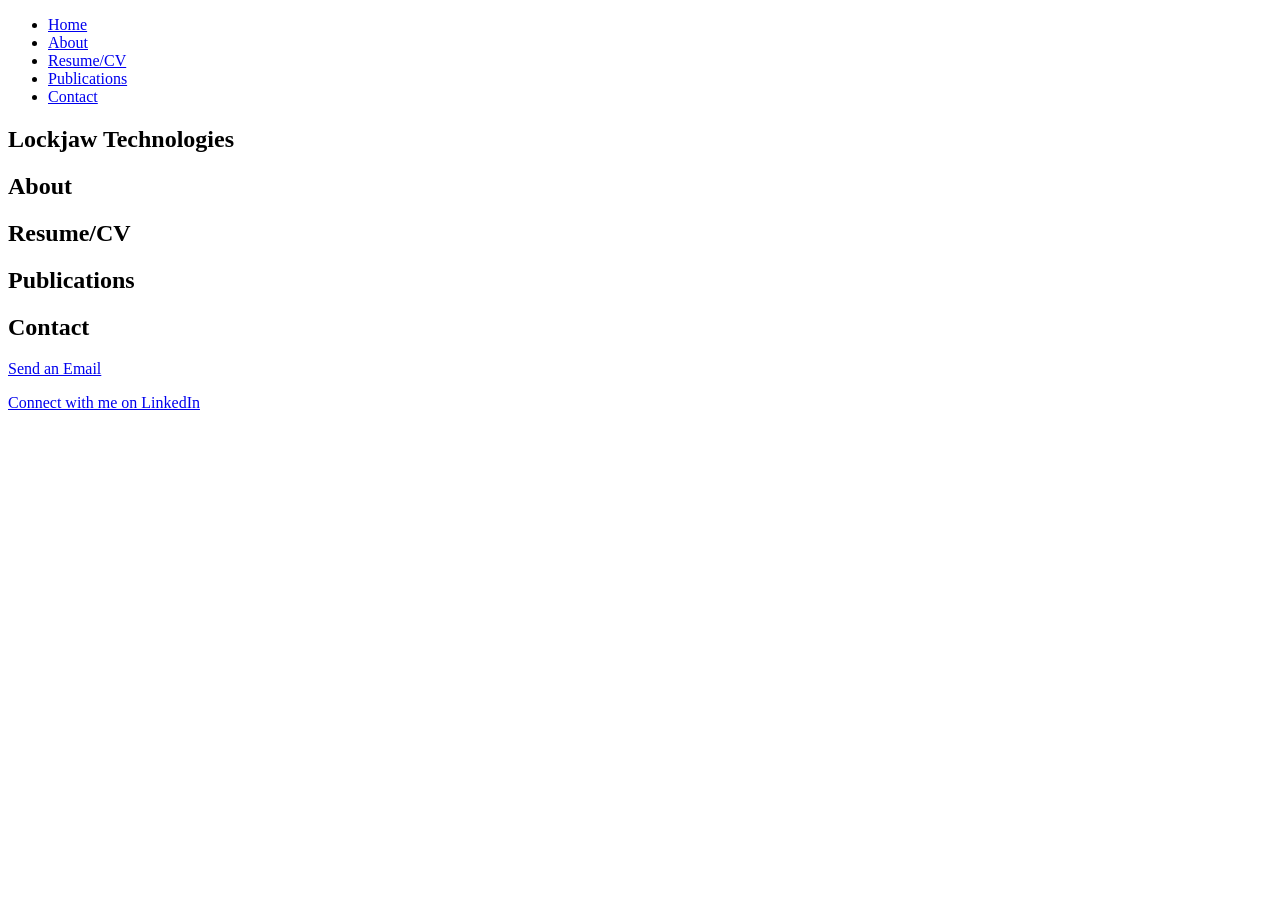
==== index.html @ f8fc53f4 "Add files via upload" ====
<!DOCTYPE html>
<html lang="en">
<head>
    <meta charset="UTF-8">
    <meta name="viewport" content="width=device-width, initial-scale=1.0">
    <title>Lockjaw Technologies</title>
    <link rel="stylesheet" href="./css_design/main_style.css">
</head>

<body>

    <ul class="banner">

        <li><a class="banner_item" href="#home">Home</a></li>
        <li><a class="banner_item" href="#about">About</a></li>
        <li><a class="banner_item" href="#resume">Resume/CV</a></li>
        <li><a class="banner_item" href="#pubs">Publications</a></li>
        <li><a class="banner_item" href="#contact">Contact</a></li>    

    </ul>


    <div class ="main">


        <section id="home">
            <!--ASCII Croc GIF-->
            <h2>
                Lockjaw Technologies
            </h2>
        </section>

        <section id="about">
            <h2>
                About
            </h2>
        </section>    

        <section id="resume">
            <h2>
                Resume/CV
            </h2>
        </section>

        <section id="pubs">
            <h2>
                Publications
            </h2>
        </section>
        
        <section id="contact">
            <h2>
                Contact
            </h2>

            <p class = "connections">
                <!--Email Icon-->
                <a href="mailto:johan.sando103@gmail.com">
                    Send an Email
                </a>
            </p>

            <p class = "connections">
                <!--LinkedIn Icon-->
                <a href="https://www.linkedin.com/in/johansando777/">
                    Connect with me on LinkedIn
                </a>

            </p>
        </section>
    </div>

</body>
</html>
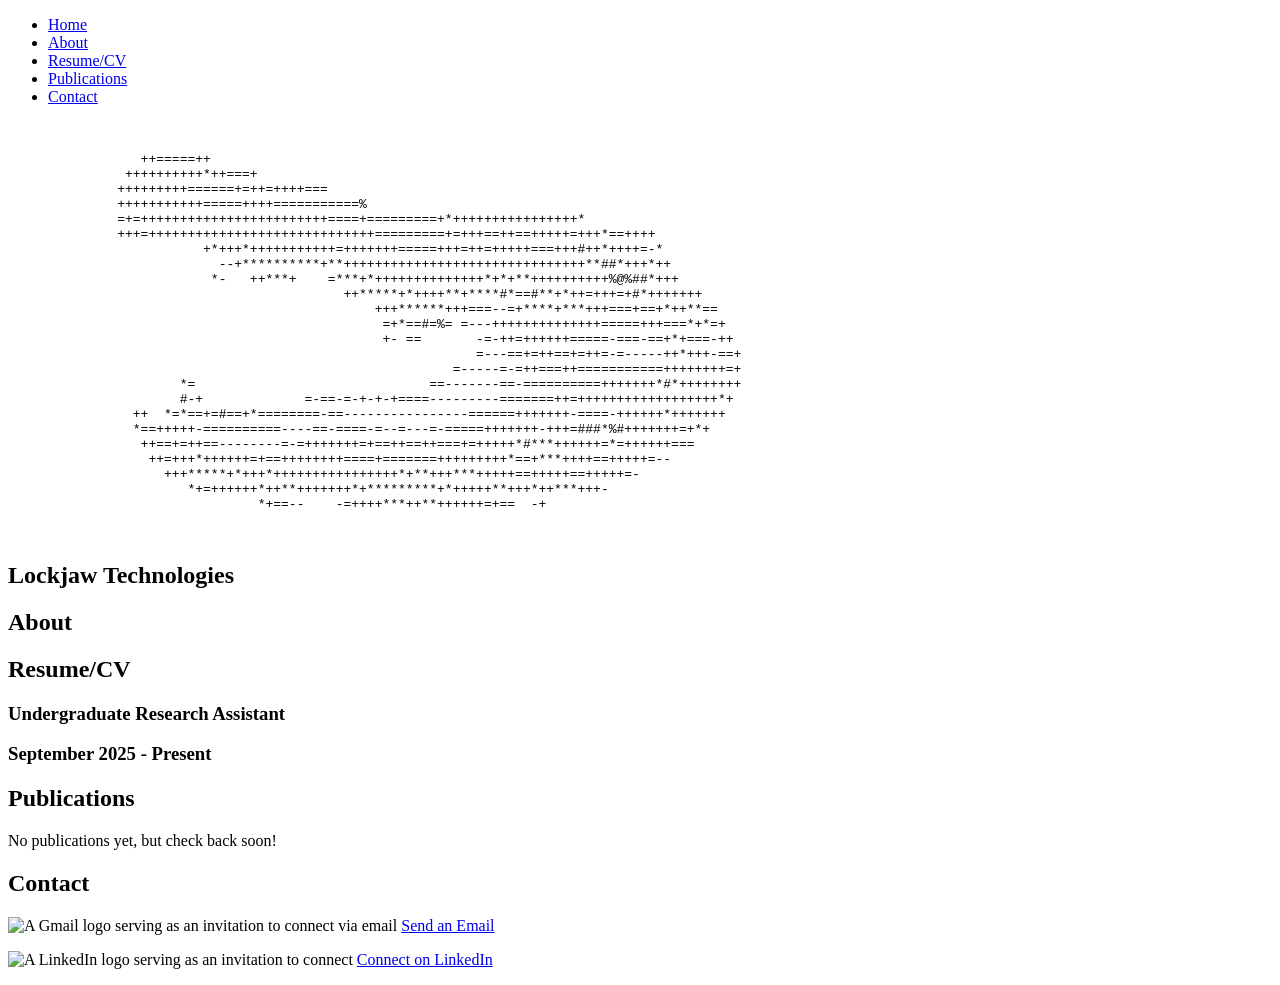
==== commit eb43ed48: "Check1" ====
--- a/index.html
+++ b/index.html
@@ -24,10 +24,39 @@
 
 
         <section id="home">
-            <!--ASCII Croc GIF-->
-            <h2>
-                Lockjaw Technologies
-            </h2>
+            <pre>    
+                                                                                                                                                                                                                                                                                    
+                 ++=====++                                                                          
+               ++++++++++*++===+                                                                    
+              +++++++++======+=++=++++===                                                           
+              +++++++++++=====++++===========%                                                      
+              =+=++++++++++++++++++++++++====+=========+*++++++++++++++++*                          
+              +++=+++++++++++++++++++++++++++++=========+=+++==++==+++++=+++*==++++                 
+                         +*+++*+++++++++++=+++++++=====+++=++=+++++===+++#++*++++=-*                
+                           --+**********+**+++++++++++++++++++++++++++++++**##*+++*++               
+                          *-   ++***+    =***+*++++++++++++++*+*+**++++++++++%@%##*+++              
+                                           ++*****+*++++**+****#*==#**+*++=+++=+#*+++++++           
+                                               +++******+++===--=+****+***+++===+==+*++**==         
+                                                =+*==#=%= =---++++++++++++++=====+++===*+*=+        
+                                                +- ==       -=-++=++++++=====-===-==+*+===-++       
+                                                            =---==+=++==+=++=-=-----++*+++-==+      
+                                                         =-----=-=++===++===========++++++++=+      
+                      *=                              ==-------==-==========+++++++*#*++++++++      
+                      #-+             =-==-=-+-+-+====---------=======++=++++++++++++++++++*+       
+                ++  *=*==+=#==+*========-==----------------======+++++++-====-++++++*+++++++        
+                *==+++++-==========----==-====-=--=---=-=====+++++++-+++=###*%#+++++++=+*+          
+                 ++==+=++==--------=-=+++++++=+==++==++===+=+++++*#***++++++=*=++++++===            
+                  ++=+++*++++++=+==++++++++====+=======+++++++++*==+***++++==+++++=--               
+                    +++*****+*+++*++++++++++++++++*+**+++***+++++==+++++==+++++=-                   
+                       *+=++++++*++**+++++++*+*********+*+++++**+++*++***+++-                       
+                                *+==--    -=++++***++**++++++=+==  -+                               
+                                                                                                    
+            </pre>
+            <figcaption>
+                <h1>
+                    Lockjaw Technologies
+                </h1>
+            </figcaption>
         </section>
 
         <section id="about">
@@ -40,12 +69,27 @@
             <h2>
                 Resume/CV
             </h2>
+
+            <div  class="res_exp">
+                <h3>
+                    Undergraduate Research Assistant
+                </h3>
+
+                <h3>
+                    September 2025 - Present
+                </h3>
+
+            </div>
         </section>
 
         <section id="pubs">
             <h2>
                 Publications
             </h2>
+
+            <p>
+                No publications yet, but check back soon!
+            </p>
         </section>
         
         <section id="contact">
@@ -54,16 +98,16 @@
             </h2>
 
             <p class = "connections">
-                <!--Email Icon-->
+                <img src="./images/gmail_logo.png" alt="A Gmail logo serving as an invitation to connect via email" class="connection_icon">
                 <a href="mailto:johan.sando103@gmail.com">
                     Send an Email
                 </a>
             </p>
 
             <p class = "connections">
-                <!--LinkedIn Icon-->
+                <img src="./images/LI-In-Bug.png" alt="A LinkedIn logo serving as an invitation to connect" class="connection_icon">
                 <a href="https://www.linkedin.com/in/johansando777/">
-                    Connect with me on LinkedIn
+                    Connect on LinkedIn
                 </a>
 
             </p>
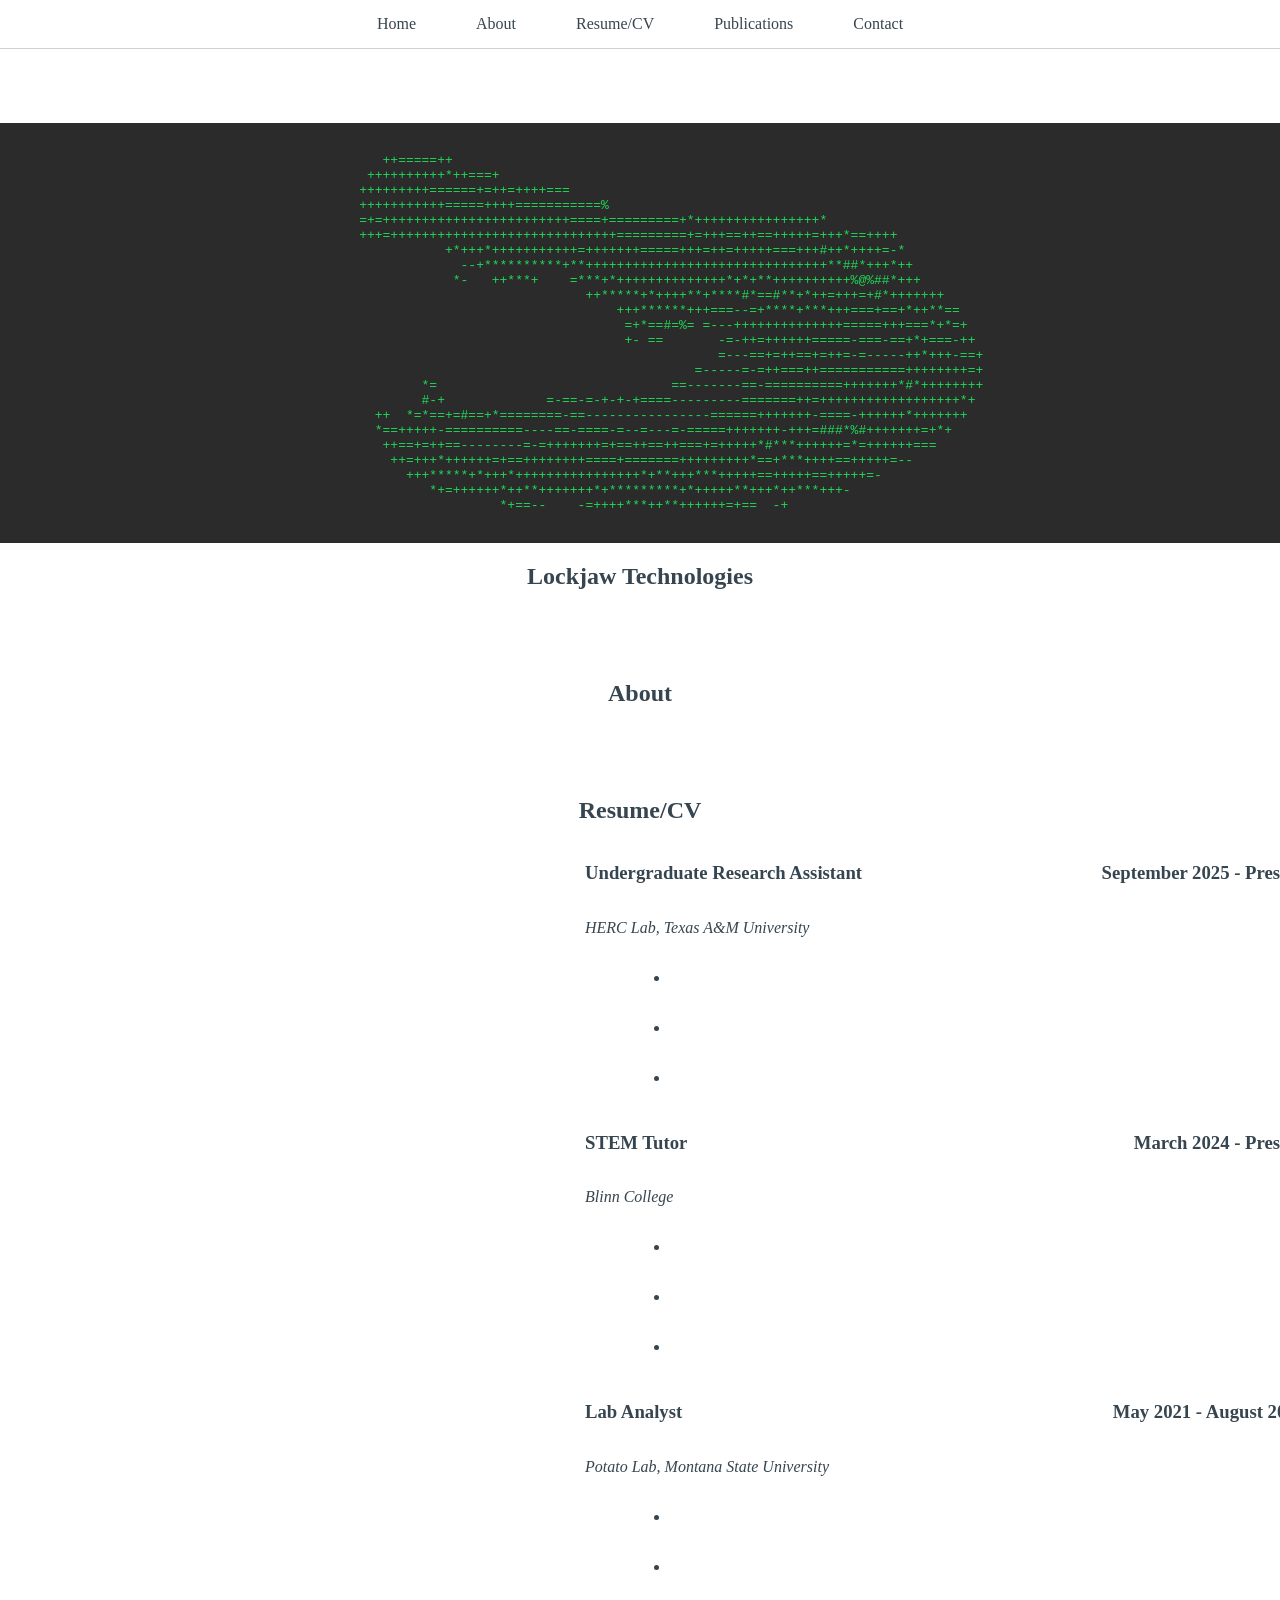
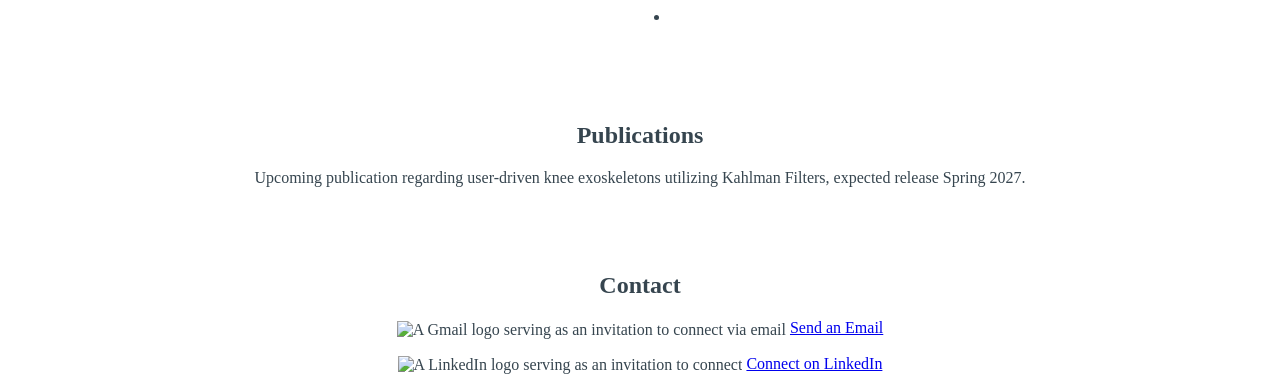
==== commit 9f3b2006: "Set up  resume bullet points, made logo visible, fixed experience formatting issues, added locations" ====
--- a/index.html
+++ b/index.html
@@ -25,7 +25,7 @@
 
         <section id="home">
             <pre>    
-                                                                                                                                                                                                                                                                                    
+
                  ++=====++                                                                          
                ++++++++++*++===+                                                                    
               +++++++++======+=++=++++===                                                           
@@ -71,15 +71,100 @@
             </h2>
 
             <div  class="res_exp">
-                <h3>
-                    Undergraduate Research Assistant
-                </h3>
-
-                <h3>
-                    September 2025 - Present
-                </h3>
+                <div class="res_exp_header">
+                    <h3>Undergraduate Research Assistant</h3>
+                    <h3>September 2025 - Present</h3>
+                </div>
+
+                <p class="exp_loc">
+                    HERC Lab, Texas A&M University
+                </p>
+
+                <ul class="exp_desc">
+                    <li>
+
+                    </li>
+                
+                </ul>   
+
+                <ul class="exp_desc">
+                    <li>
+
+                    </li>
+
+                </ul>  
+
+                <ul class="exp_desc">
+                    <li>
+
+                    </li>
+                </ul>
 
             </div>
+
+            <div class="res_exp">
+                <div class="res_exp_header">
+                    <h3>STEM Tutor</h3>
+                    <h3>March 2024 - Present</h3>
+                </div>
+
+                <p class="exp_loc">
+                    Blinn College
+                </p>
+
+                <ul class="exp_desc">
+                    <li>
+
+                    </li>
+                
+                </ul>   
+
+                <ul class="exp_desc">
+                    <li>
+
+                    </li>
+
+                </ul>  
+
+                <ul class="exp_desc">
+                    <li>
+
+                    </li>
+                </ul>
+
+            </div>
+
+            <div class="res_exp">
+                <div class="res_exp_header">
+                    <h3>Lab Analyst</h3>
+                    <h3>May 2021 - August 2021</h3>
+                </div>
+
+                <p class="exp_loc">
+                    Potato Lab, Montana State University
+                </p>
+
+                <ul class="exp_desc">
+                    <li>
+
+                    </li>
+                
+                </ul>   
+
+                <ul class="exp_desc">
+                    <li>
+
+                    </li>
+
+                </ul>  
+
+                <ul class="exp_desc">
+                    <li>
+
+                    </li>
+                </ul>
+
+            </div>
         </section>
 
         <section id="pubs">
@@ -88,7 +173,7 @@
             </h2>
 
             <p>
-                No publications yet, but check back soon!
+                Upcoming publication regarding user-driven knee exoskeletons utilizing Kahlman Filters, expected release Spring 2027.
             </p>
         </section>
         
--- a/css_design/main_style.css
+++ b/css_design/main_style.css
@@ -0,0 +1,130 @@
+html, body{
+    margin:0;
+    padding:0;
+    box-sizing: border-box;
+    overflow-x:hidden;
+    scroll-behavior: smooth;
+}
+
+body{
+    margin: 0;
+    padding:0;
+    width: 100%;
+    color: rgb(54,69,79);
+}
+
+ul.banner{
+    margin: 0 !important;
+
+    position: fixed;
+    left: 0;
+    top: 0;
+    z-index: 999;
+
+    width: 100%;
+    box-sizing: border-box;
+    padding: 15px 0px;  
+    height:auto;
+
+    display: flex;
+    justify-content: center;
+
+    list-style-type: none;
+    background:white;
+
+    gap: 60px;
+    border-bottom: 1px solid rgb(209,209,209); 
+    overflow: hidden;   
+}
+
+.banner_item{
+
+    text-align:center;
+
+    text-decoration: none;
+    color: rgb(54,69,79);
+
+    &:hover{
+        text-decoration: underline;
+        color: rgb(80, 83, 231);
+        opacity: 0.8;
+    }
+
+}
+
+.main{
+
+    position: relative;
+    padding-top:60px;
+
+    min-height: 100vh;
+
+    text-align:center;
+    justify-content: center;
+
+}
+
+
+h2, h3 {
+
+    color: rgb(54,69,79);
+    justify-content: center;
+
+}
+
+.connections{
+    text-align: center;
+}
+
+a {
+    margin:0 !important;
+    line-height: 1 !important;
+    text-align:center;
+}
+
+.connection_icon{
+    height: 1em;
+    width: auto;
+    vertical-align: middle;
+}
+
+.res_exp_header {
+    display: flex;
+    margin-left: 65vh;
+    margin-right: 120px;
+    flex-direction: row;    
+    justify-content: space-between !important; 
+    align-items: center;
+    width: 80vh;
+    text-align:center;
+    padding-bottom: 0;
+}
+
+.res_exp{
+    display:flex;
+    flex-direction:column;
+    width: 100vh;
+    margin-bottom: 10px;
+}
+
+ul.exp_desc{
+    text-align:left;
+    list-style-type: disc;
+    margin-left: 70vh;
+}
+
+pre{
+    background: rgb(44, 43, 43);
+    color: rgb(31, 217, 87)
+}
+
+section{
+    padding-top: 50px;
+}
+
+.exp_loc{
+    top:0;
+    font-style: italic;
+    margin-left: 65vh;
+    text-align: left;
+}
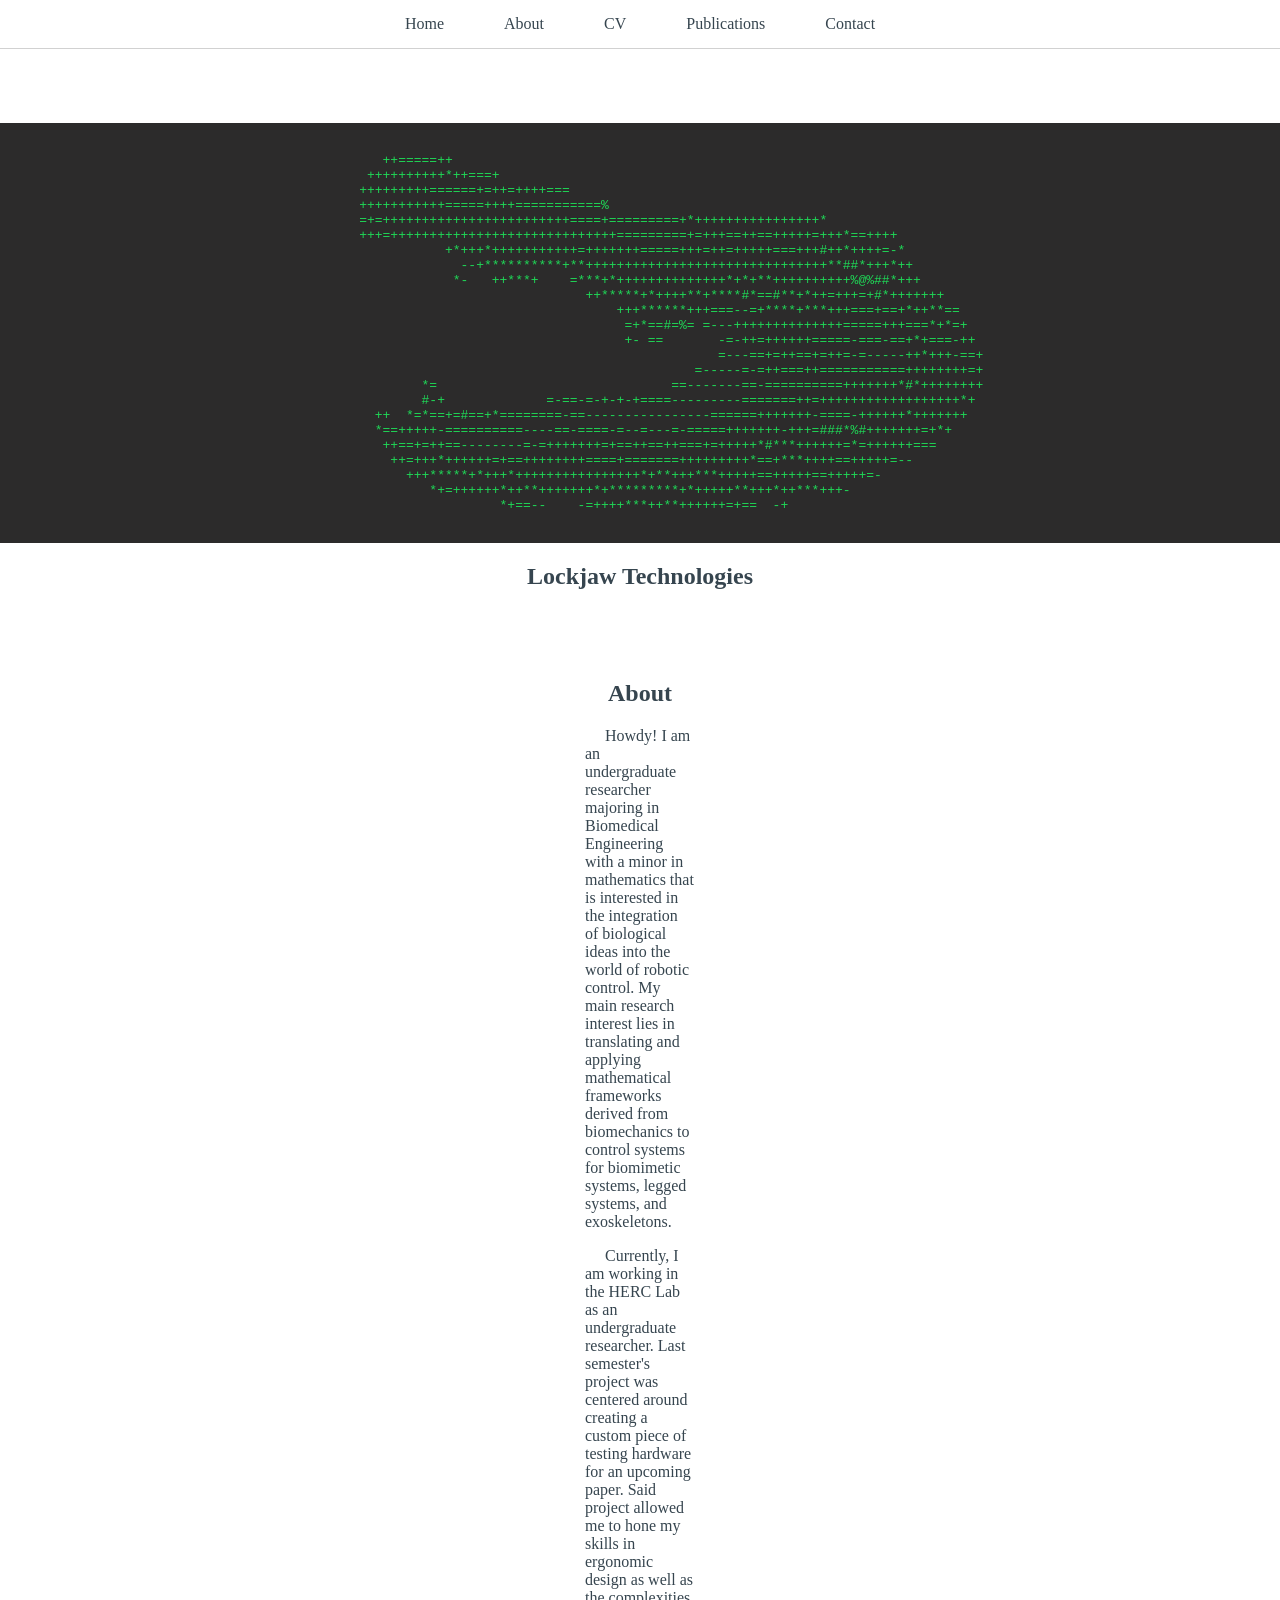
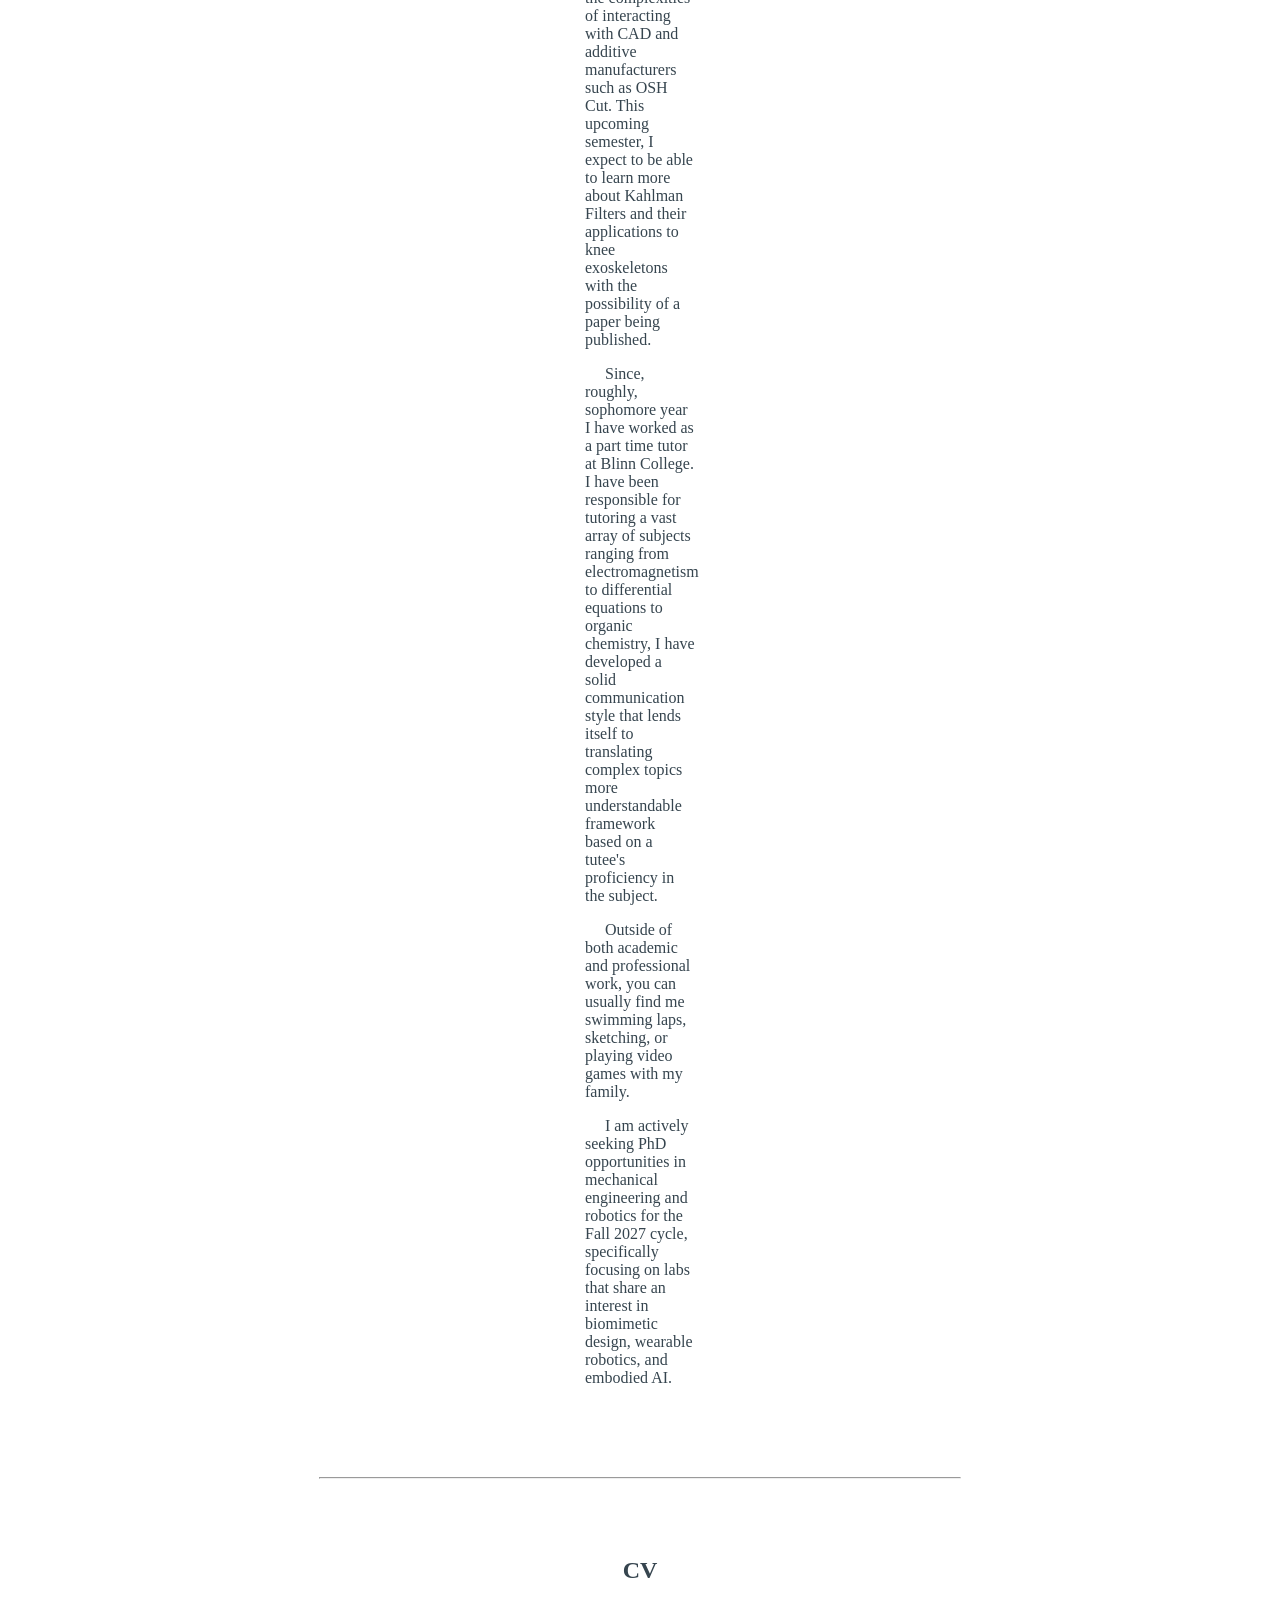
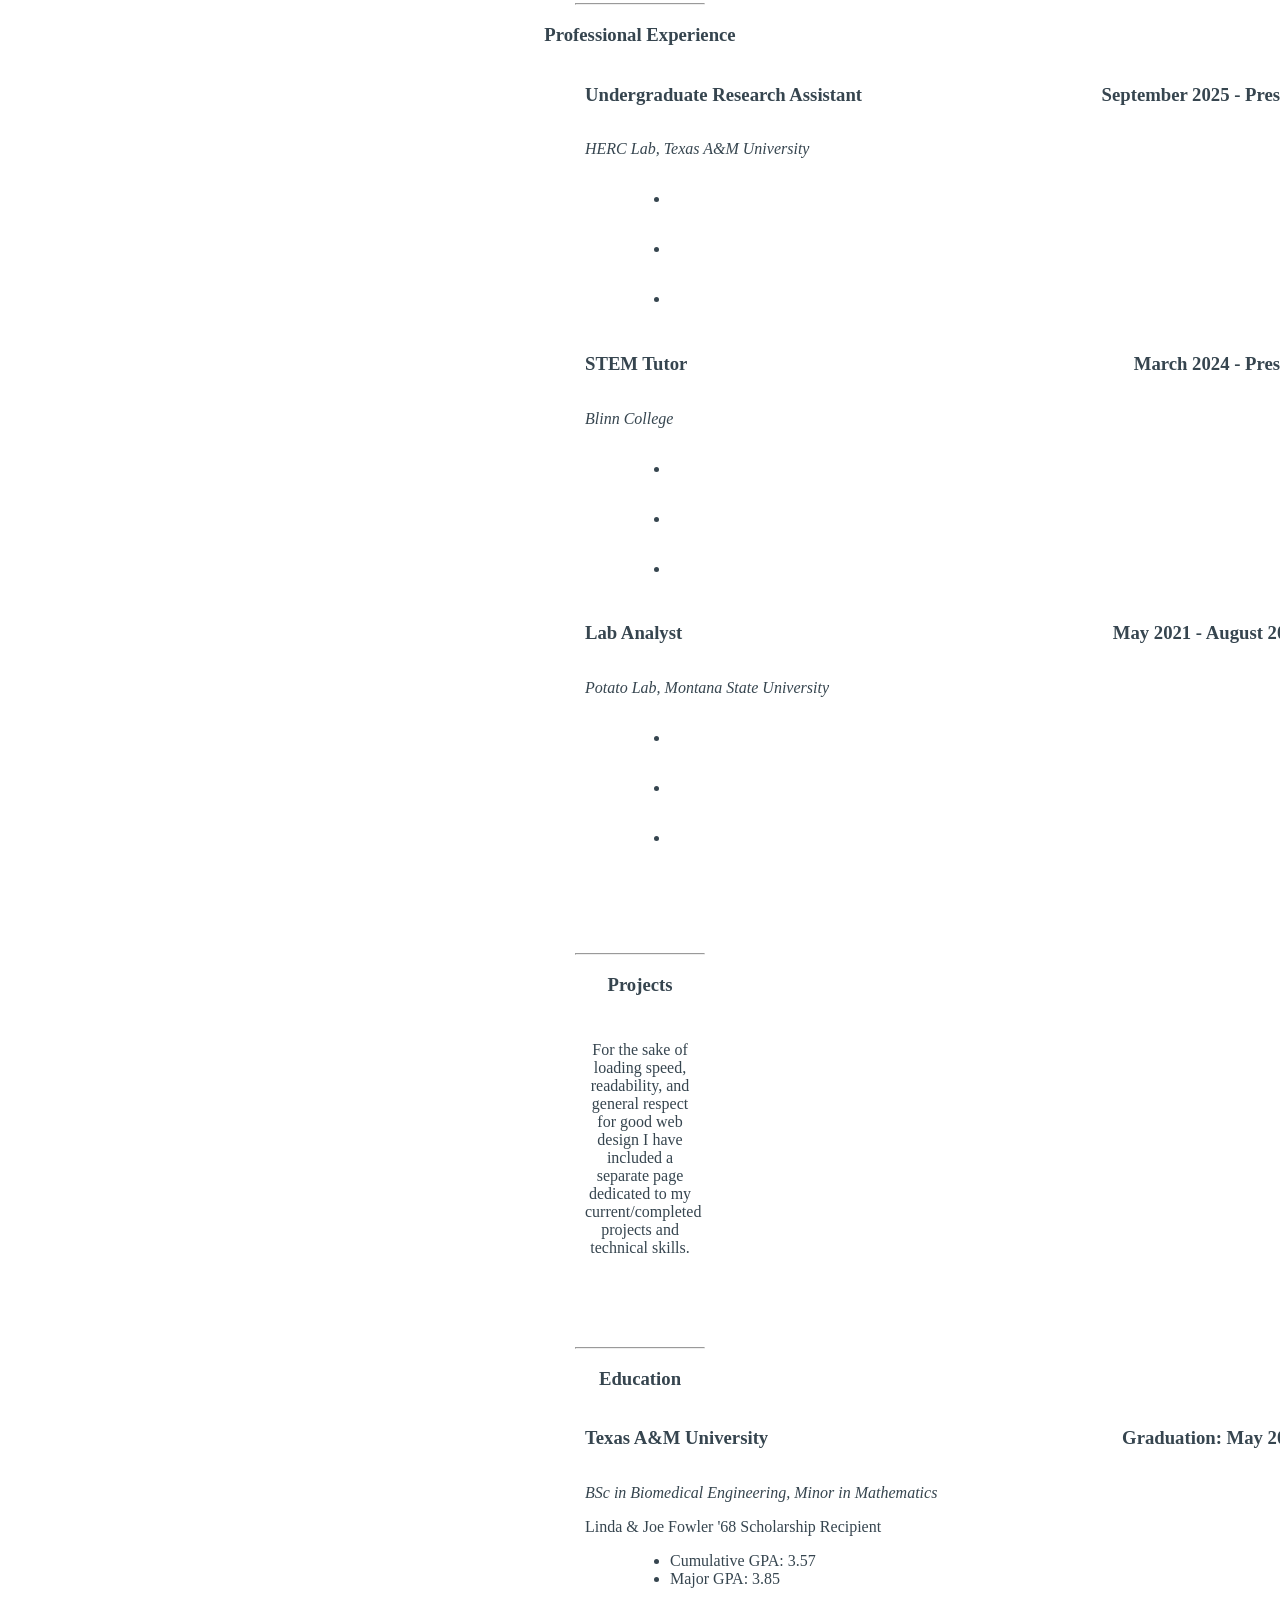
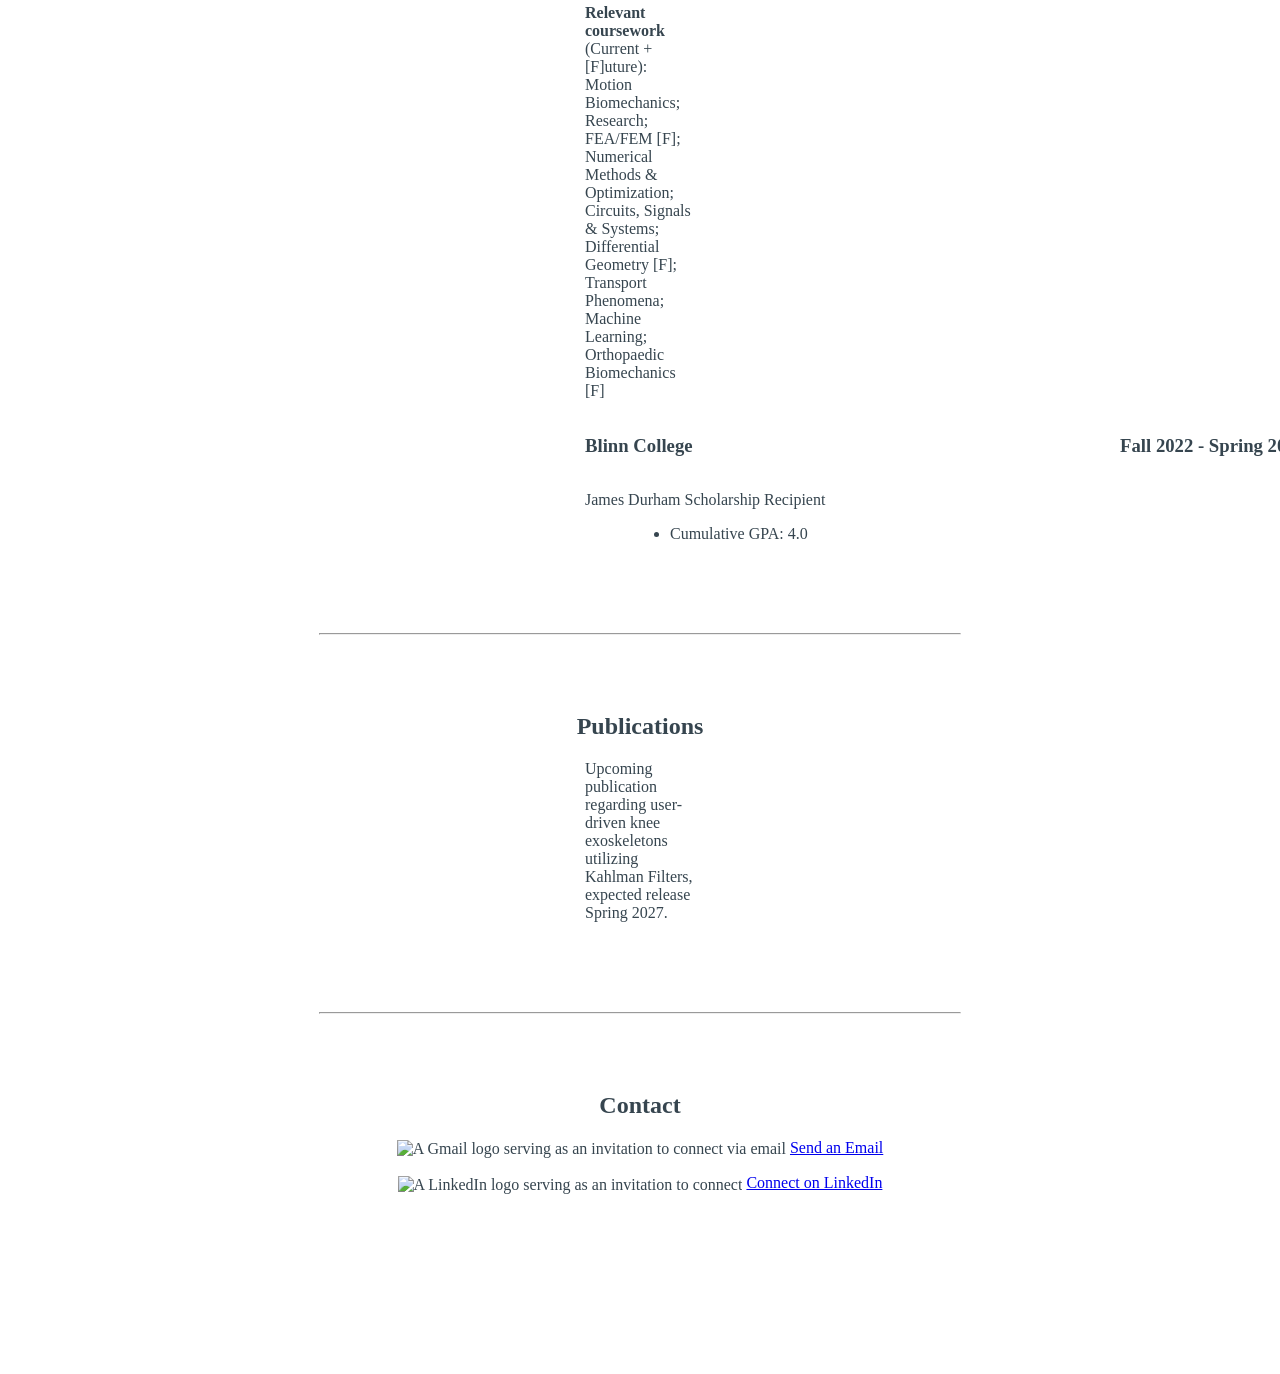
==== commit 8c95e44c: "Fixed embarassing spelling errors" ====
--- a/index.html
+++ b/index.html
@@ -13,7 +13,7 @@
 
         <li><a class="banner_item" href="#home">Home</a></li>
         <li><a class="banner_item" href="#about">About</a></li>
-        <li><a class="banner_item" href="#resume">Resume/CV</a></li>
+        <li><a class="banner_item" href="#resume">CV</a></li>
         <li><a class="banner_item" href="#pubs">Publications</a></li>
         <li><a class="banner_item" href="#contact">Contact</a></li>    
 
@@ -63,12 +63,51 @@
             <h2>
                 About
             </h2>
+
+            <p style="text-align:left; margin-left:65vh; margin-right:65vh; text-indent: 20px;">
+                Howdy! I am an undergraduate researcher majoring in Biomedical Engineering  with a minor in mathematics
+                that is interested in the integration of biological ideas into the world of robotic control. My main research interest 
+                lies in translating and applying mathematical frameworks derived from biomechanics to control systems for biomimetic systems, legged systems, and exoskeletons.
+            </p>
+
+            <p style="text-align:left; margin-left:65vh; margin-right:65vh; text-indent: 20px;">
+                Currently, I am working in the HERC Lab as an undergraduate researcher. Last semester's project was centered around creating a custom
+                 piece of testing hardware for an upcoming paper. Said project allowed me to hone my skills in ergonomic design as well as the 
+                 complexities of interacting with CAD and additive manufacturers such as OSH Cut.
+                 This upcoming semester, I expect to be able to learn more about Kahlman Filters and their applications
+                 to knee exoskeletons with the possibility of a paper being published.
+
+            </p>
+
+            <p style="text-align:left; margin-left:65vh; margin-right:65vh; text-indent: 20px;">
+                Since, roughly, sophomore year I have worked as a part time tutor
+                at Blinn College. I have been responsible for tutoring a vast array of subjects ranging from electromagnetism to differential equations to 
+                organic chemistry, I have developed a solid communication style that lends itself to translating
+                complex topics more understandable framework based on a tutee's proficiency in the subject. 
+            </p>
+
+            <p style="text-align:left; margin-left:65vh; margin-right:65vh; text-indent: 20px;">
+                Outside of both academic and professional work, you can usually find me swimming laps, sketching, or playing video games with my family. 
+            </p>
+
+            <p style="text-align:left; margin-left:65vh; margin-right:65vh; text-indent: 20px;">
+                I am actively seeking PhD opportunities in mechanical engineering and robotics for the Fall 2027 cycle, specifically focusing on labs that share an interest in biomimetic design, wearable robotics, and embodied AI.
+            </p>
+
         </section>    
+
+        <hr style="width:50%; margin-top:10vh;">
 
         <section id="resume">
             <h2>
-                Resume/CV
+                CV
             </h2>
+
+            <hr style="width:10%; margin-top:2vh;"> 
+
+            <h3 >
+                Professional Experience
+            </h3>
 
             <div  class="res_exp">
                 <div class="res_exp_header">
@@ -146,6 +185,7 @@
 
                 <ul class="exp_desc">
                     <li>
+                        
 
                     </li>
                 
@@ -164,20 +204,90 @@
                     </li>
                 </ul>
 
+
+            </div>
+
+        <hr style="width:10%; margin-top:10vh;"> 
+
+        <h3 style="margin-bottom:5vh;">
+            Projects
+        </h3>
+
+        <p style="margin-left:65vh; margin-right:65vh;">
+            For the sake of loading speed, readability, and general respect for good web design I have included a separate page dedicated to my current/completed projects and technical skills.
+        </p>
+
+        <hr style="width:10%; margin-top:10vh;"> 
+
+            <div class="cv_edu">
+
+                <h3>
+                    Education
+                </h3>
+
+                <div class="res_exp_header">
+                    <h3>Texas A&M University</h3>
+                    <h3>Graduation: May 2027</h3>
+                </div>
+
+                <p style="text-align: left; margin-left: 65vh; font-style: italic;">
+                    BSc in Biomedical Engineering, Minor in Mathematics
+                </p>
+
+                <p style="text-align: left; margin-left: 65vh;">
+                    Linda & Joe Fowler '68 Scholarship Recipient
+                </p>
+
+                <ul class="exp_desc">
+                    <li>
+                        Cumulative GPA: 3.57
+                    </li>
+
+                    <li>
+                        Major GPA: 3.85
+                    </li>
+                </ul>
+
+                <p style="text-align:left; margin-left:65vh; margin-right:65vh;">
+                    <b>Relevant coursework</b> (Current + [F]uture): Motion Biomechanics; Research; FEA/FEM [F]; Numerical Methods & Optimization;
+                     Circuits, Signals & Systems; Differential Geometry [F]; Transport Phenomena; Machine Learning; Orthopaedic Biomechanics [F]
+                </p>
+
+              
+
+                <div class="res_exp_header">
+                    <h3>Blinn College</h3>
+                    <h3>Fall 2022 - Spring 2024</h3>
+                </div>
+
+                <p style="text-align: left; margin-left: 65vh;">
+                    James Durham Scholarship Recipient
+                </p>
+
+                <ul class="exp_desc">
+                    <li>
+                        Cumulative GPA: 4.0
+                    </li>
+                </ul>
             </div>
         </section>
+
+        <hr style="width:50%; margin-top:10vh;">
 
         <section id="pubs">
             <h2>
                 Publications
             </h2>
 
-            <p>
+            <p style="text-align:left; margin-left:65vh; margin-right:65vh;">
                 Upcoming publication regarding user-driven knee exoskeletons utilizing Kahlman Filters, expected release Spring 2027.
             </p>
+
         </section>
+
+        <hr style="width:50%; margin-top:10vh;">
         
-        <section id="contact">
+        <section id="contact" style="margin-bottom:20vh;">
             <h2>
                 Contact
             </h2>
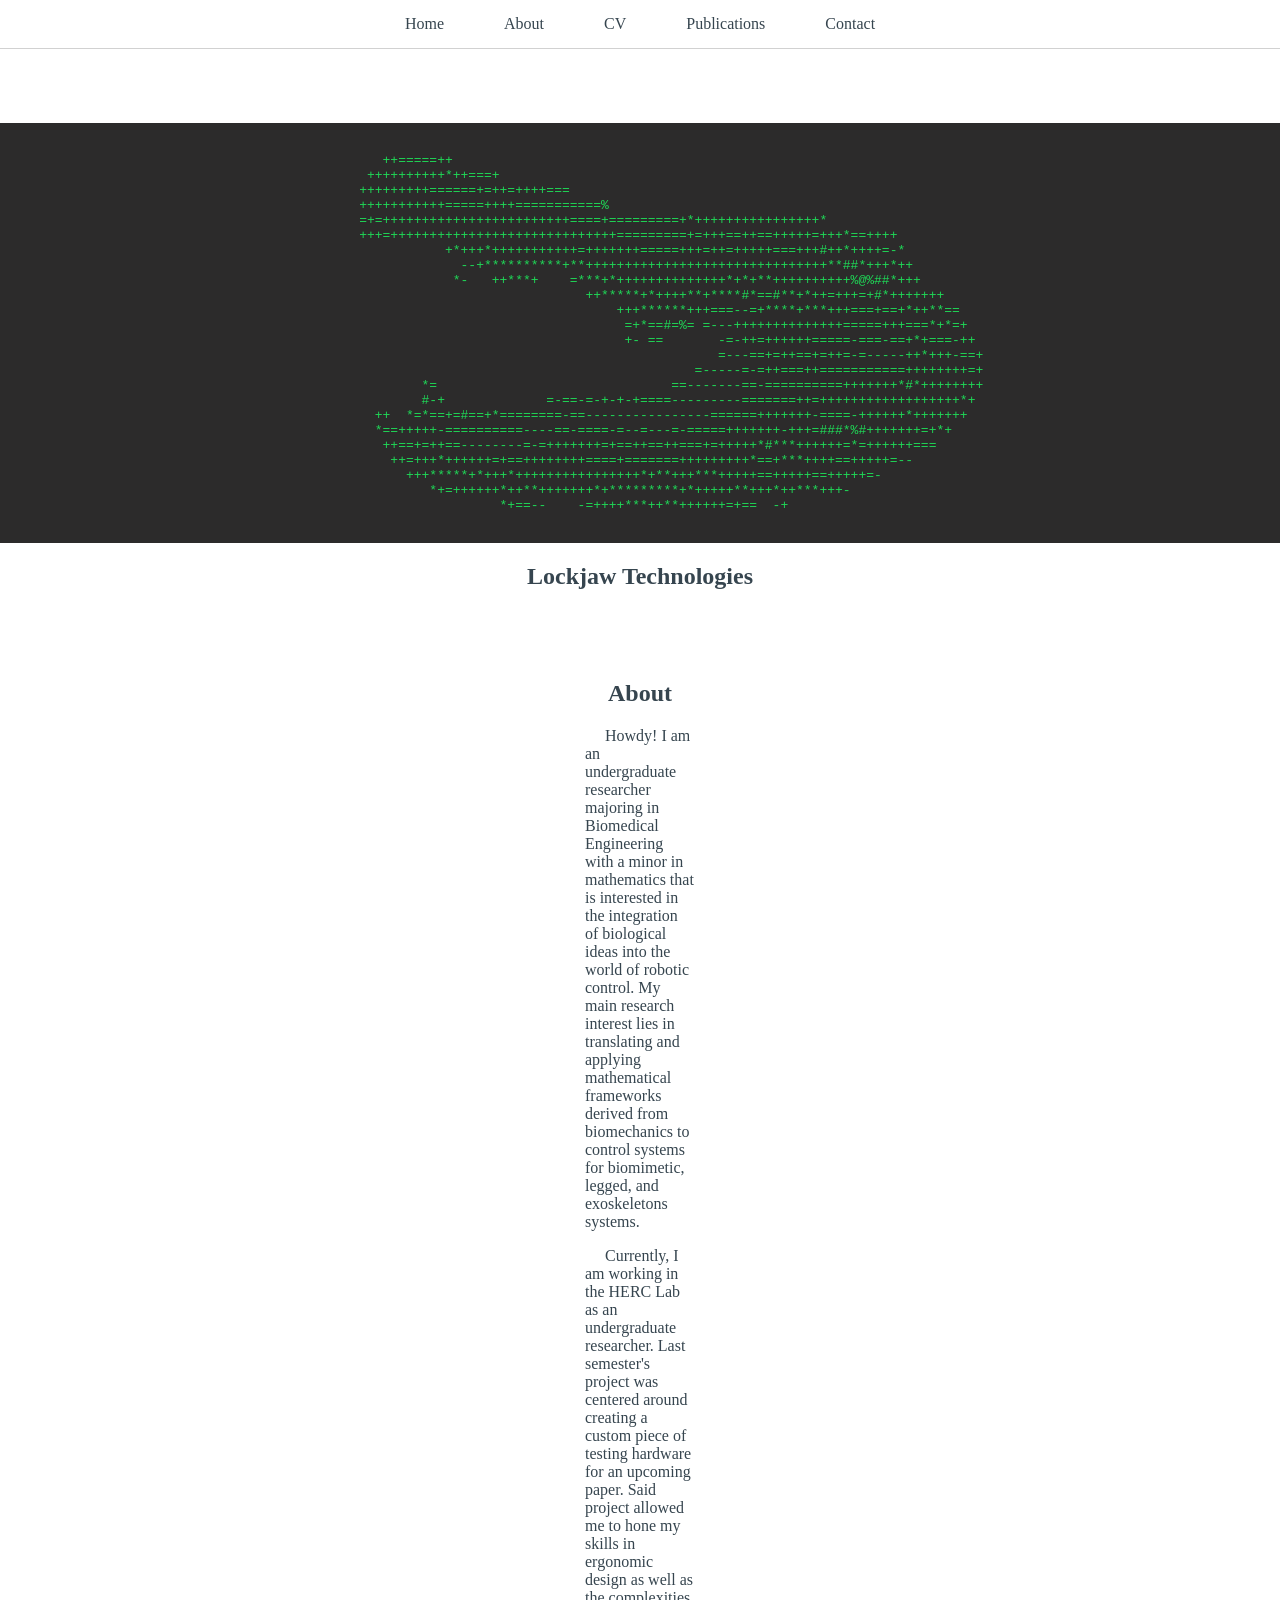
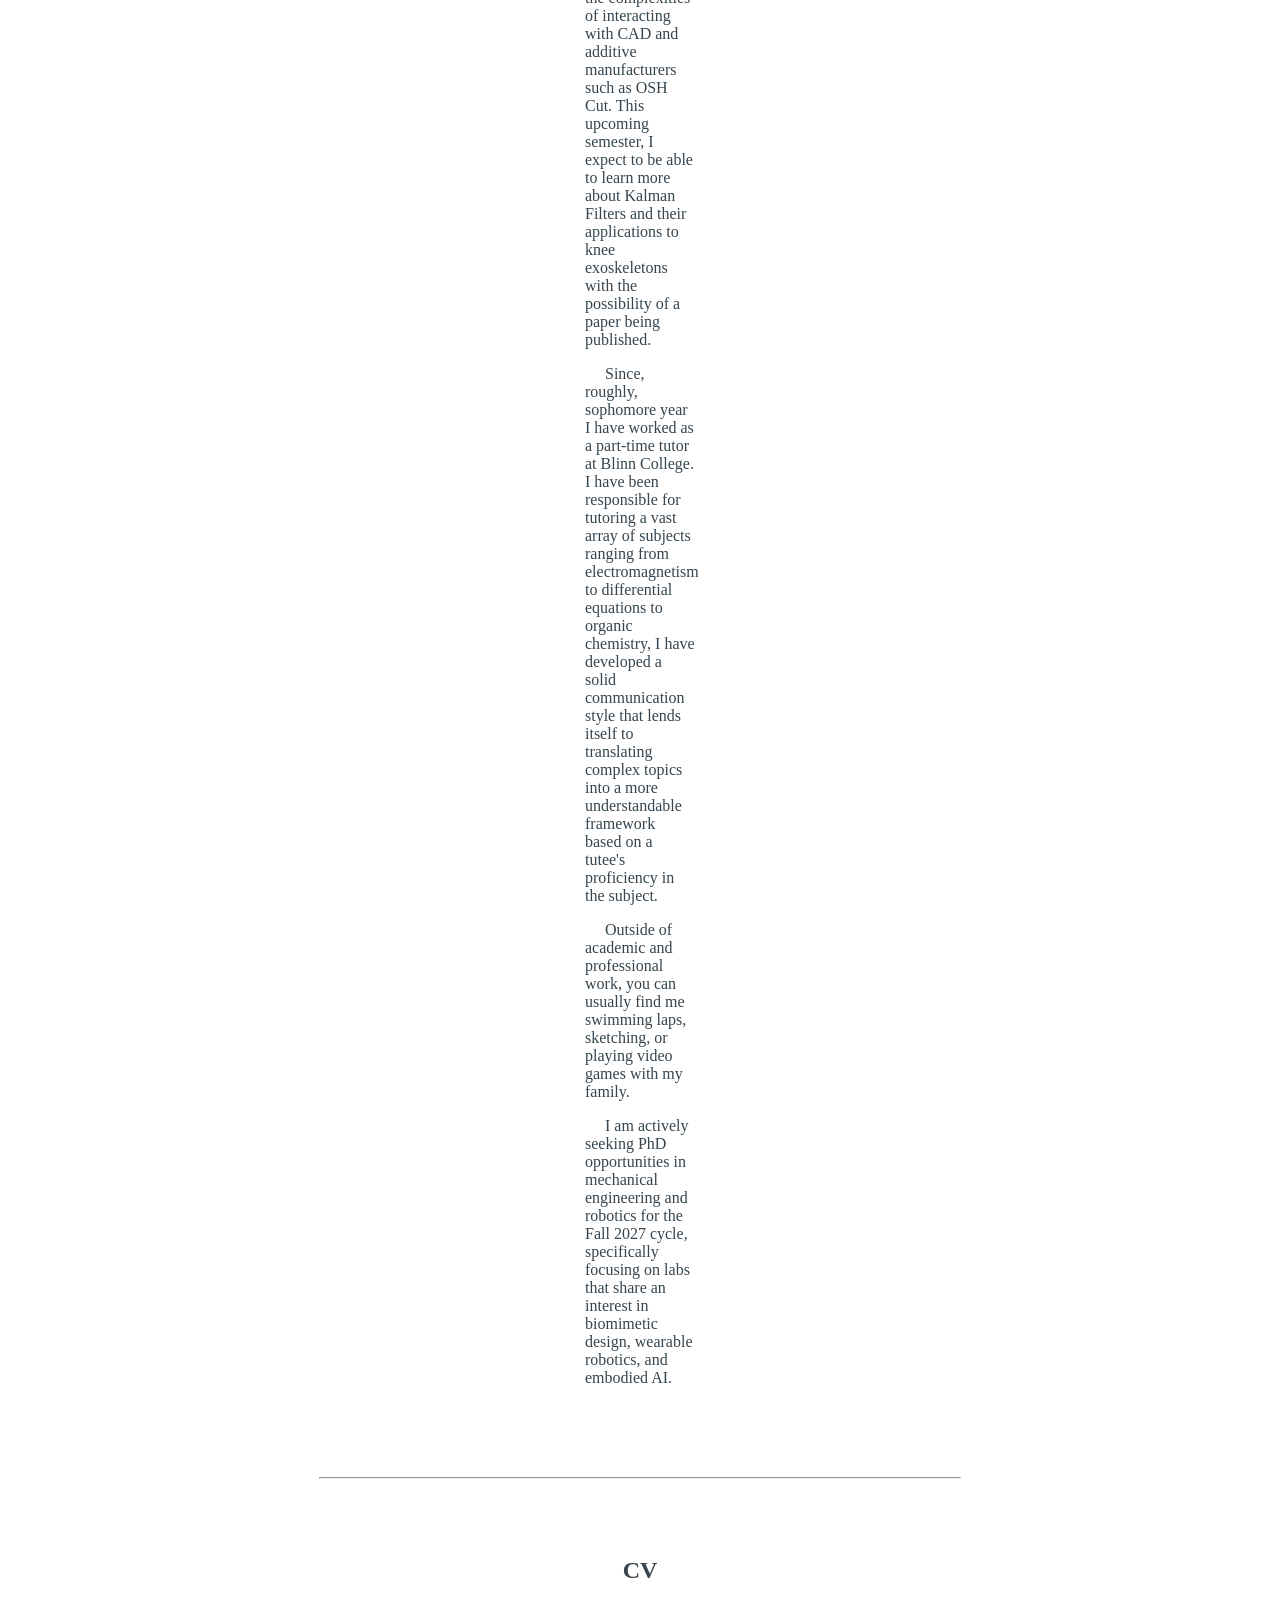
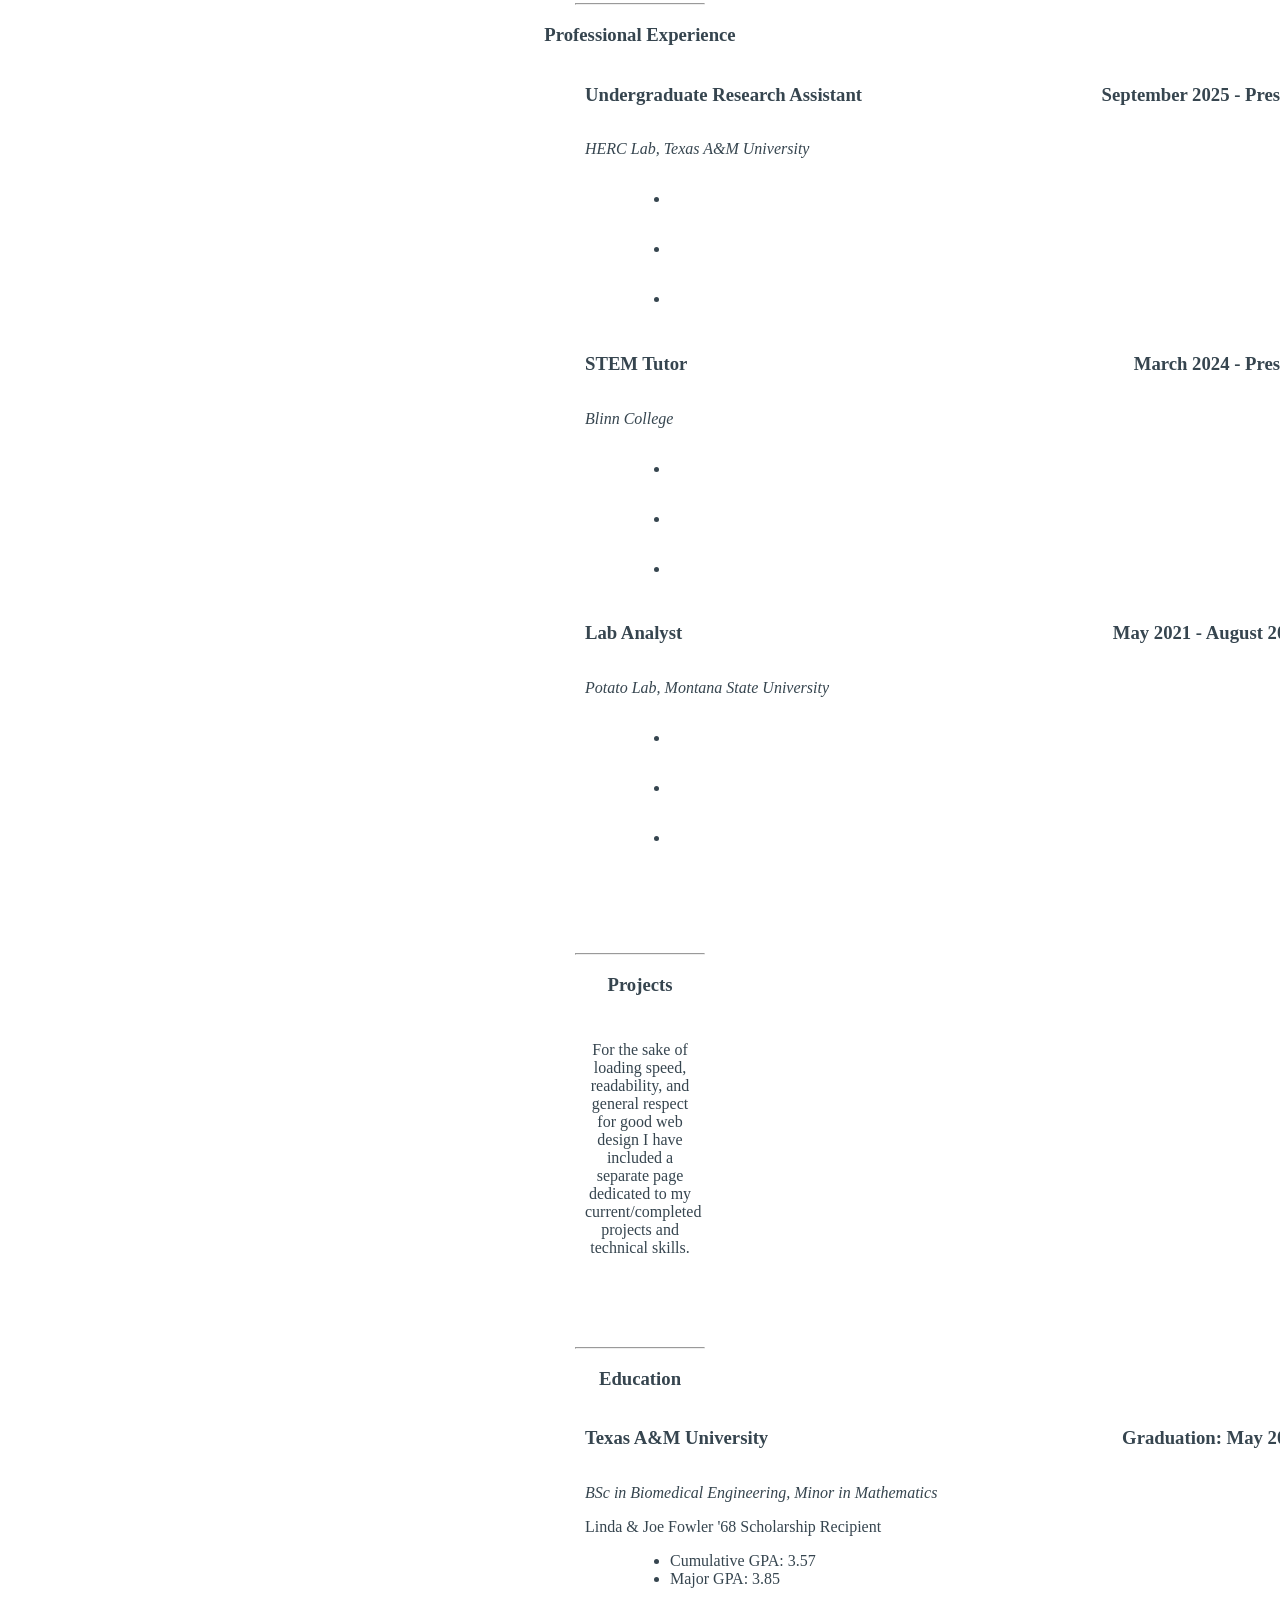
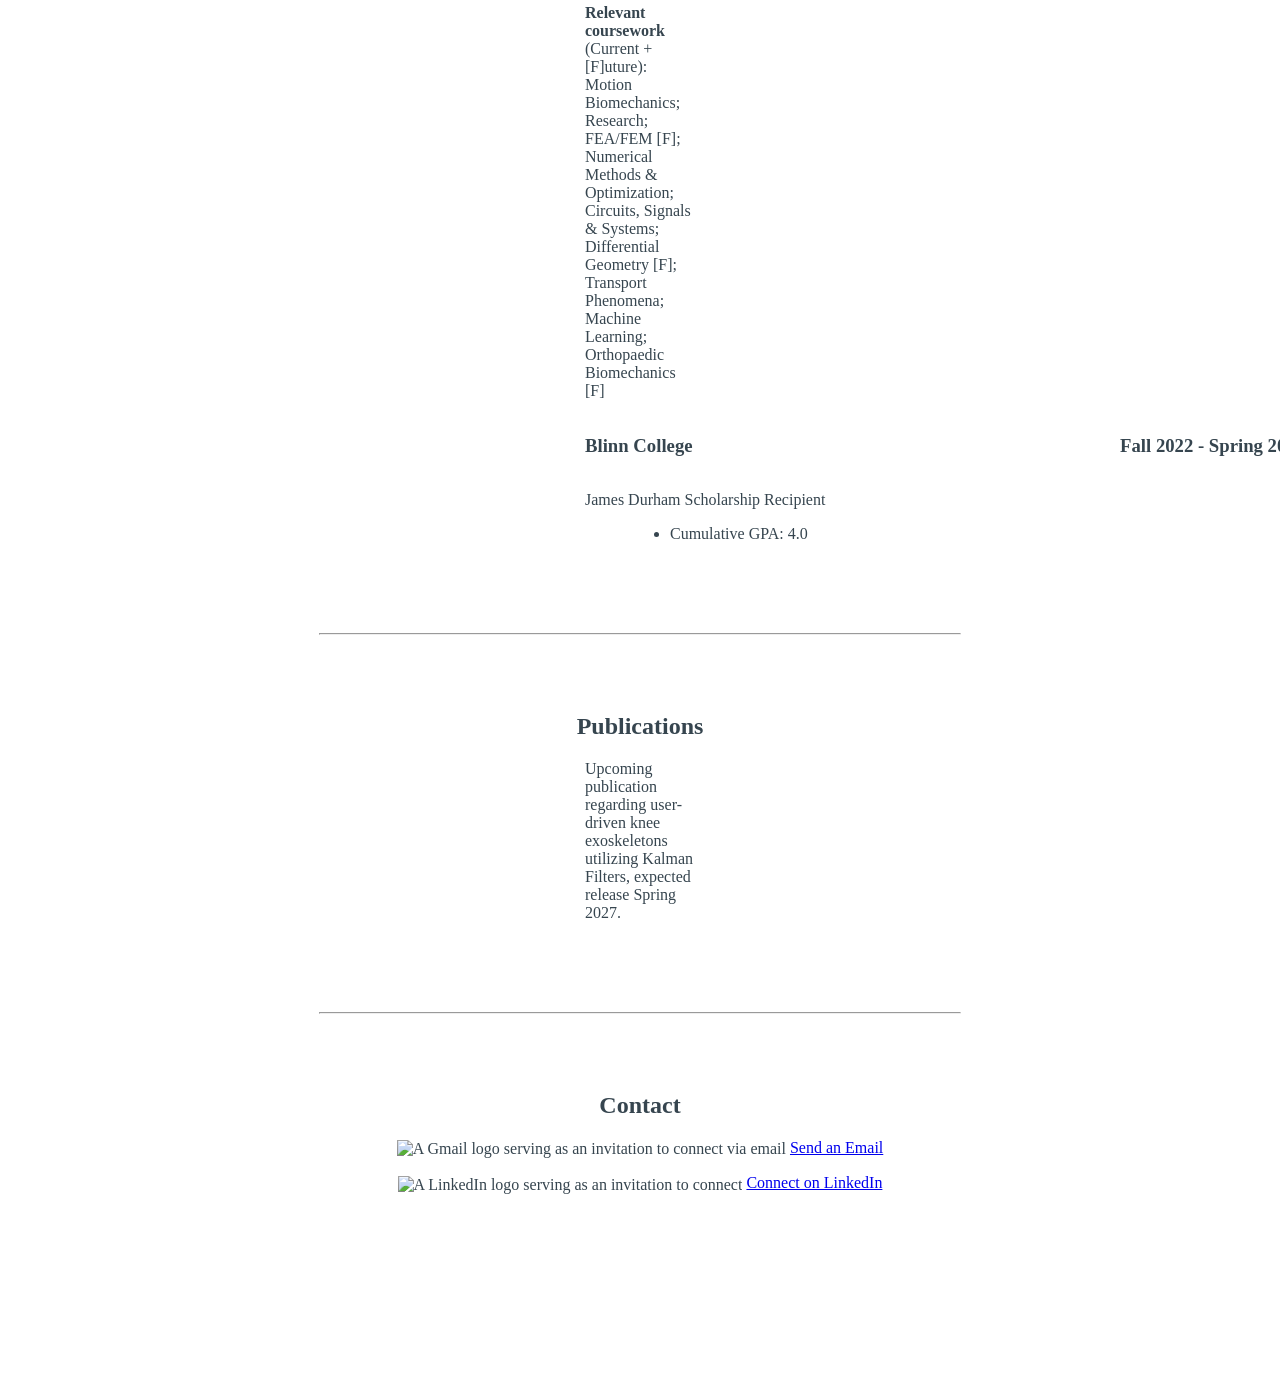
==== commit b56bd9ce: "More grammar/spelling issues" ====
--- a/index.html
+++ b/index.html
@@ -67,27 +67,27 @@
             <p style="text-align:left; margin-left:65vh; margin-right:65vh; text-indent: 20px;">
                 Howdy! I am an undergraduate researcher majoring in Biomedical Engineering  with a minor in mathematics
                 that is interested in the integration of biological ideas into the world of robotic control. My main research interest 
-                lies in translating and applying mathematical frameworks derived from biomechanics to control systems for biomimetic systems, legged systems, and exoskeletons.
+                lies in translating and applying mathematical frameworks derived from biomechanics to control systems for biomimetic, legged, and exoskeletons systems.
             </p>
 
             <p style="text-align:left; margin-left:65vh; margin-right:65vh; text-indent: 20px;">
                 Currently, I am working in the HERC Lab as an undergraduate researcher. Last semester's project was centered around creating a custom
                  piece of testing hardware for an upcoming paper. Said project allowed me to hone my skills in ergonomic design as well as the 
                  complexities of interacting with CAD and additive manufacturers such as OSH Cut.
-                 This upcoming semester, I expect to be able to learn more about Kahlman Filters and their applications
+                 This upcoming semester, I expect to be able to learn more about Kalman Filters and their applications
                  to knee exoskeletons with the possibility of a paper being published.
 
             </p>
 
             <p style="text-align:left; margin-left:65vh; margin-right:65vh; text-indent: 20px;">
-                Since, roughly, sophomore year I have worked as a part time tutor
+                Since, roughly, sophomore year I have worked as a part-time tutor
                 at Blinn College. I have been responsible for tutoring a vast array of subjects ranging from electromagnetism to differential equations to 
                 organic chemistry, I have developed a solid communication style that lends itself to translating
-                complex topics more understandable framework based on a tutee's proficiency in the subject. 
-            </p>
-
-            <p style="text-align:left; margin-left:65vh; margin-right:65vh; text-indent: 20px;">
-                Outside of both academic and professional work, you can usually find me swimming laps, sketching, or playing video games with my family. 
+                complex topics into a more understandable framework based on a tutee's proficiency in the subject. 
+            </p>
+
+            <p style="text-align:left; margin-left:65vh; margin-right:65vh; text-indent: 20px;">
+                Outside of academic and professional work, you can usually find me swimming laps, sketching, or playing video games with my family. 
             </p>
 
             <p style="text-align:left; margin-left:65vh; margin-right:65vh; text-indent: 20px;">
@@ -280,7 +280,7 @@
             </h2>
 
             <p style="text-align:left; margin-left:65vh; margin-right:65vh;">
-                Upcoming publication regarding user-driven knee exoskeletons utilizing Kahlman Filters, expected release Spring 2027.
+                Upcoming publication regarding user-driven knee exoskeletons utilizing Kalman Filters, expected release Spring 2027.
             </p>
 
         </section>
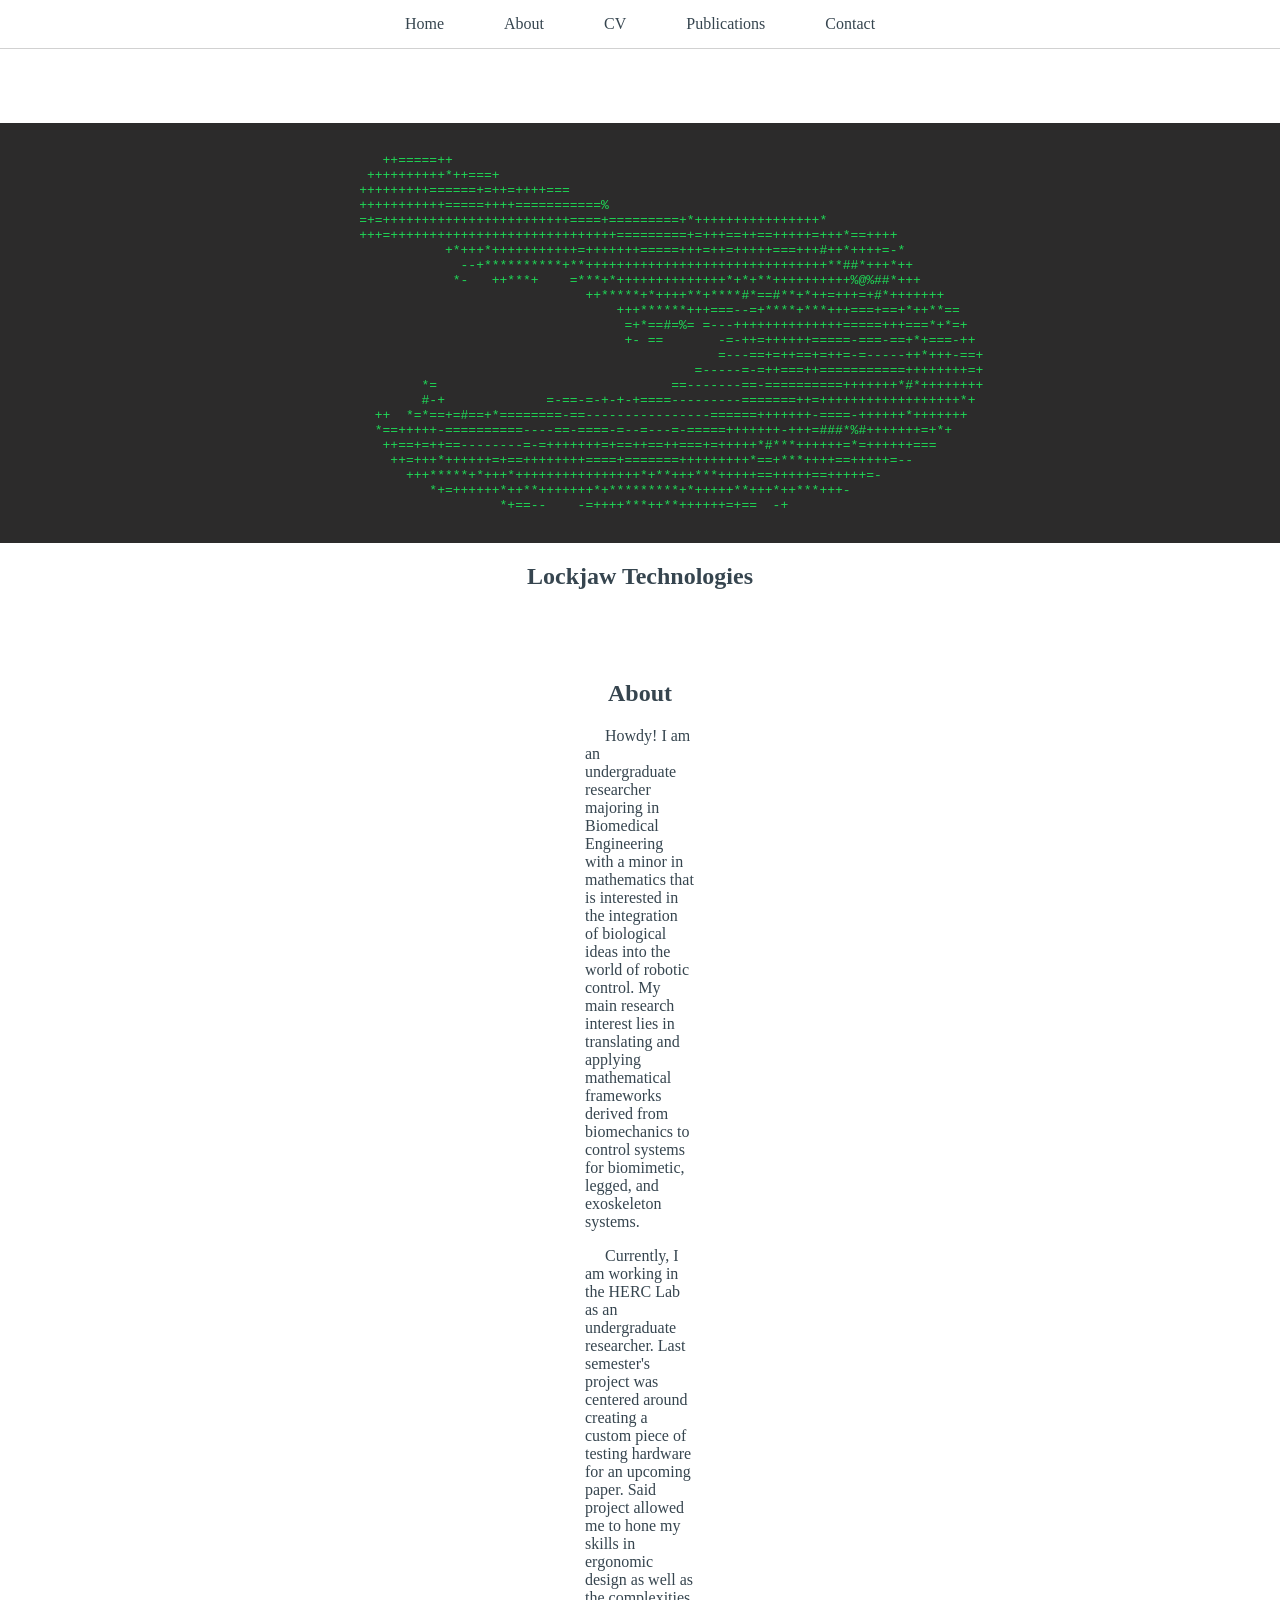
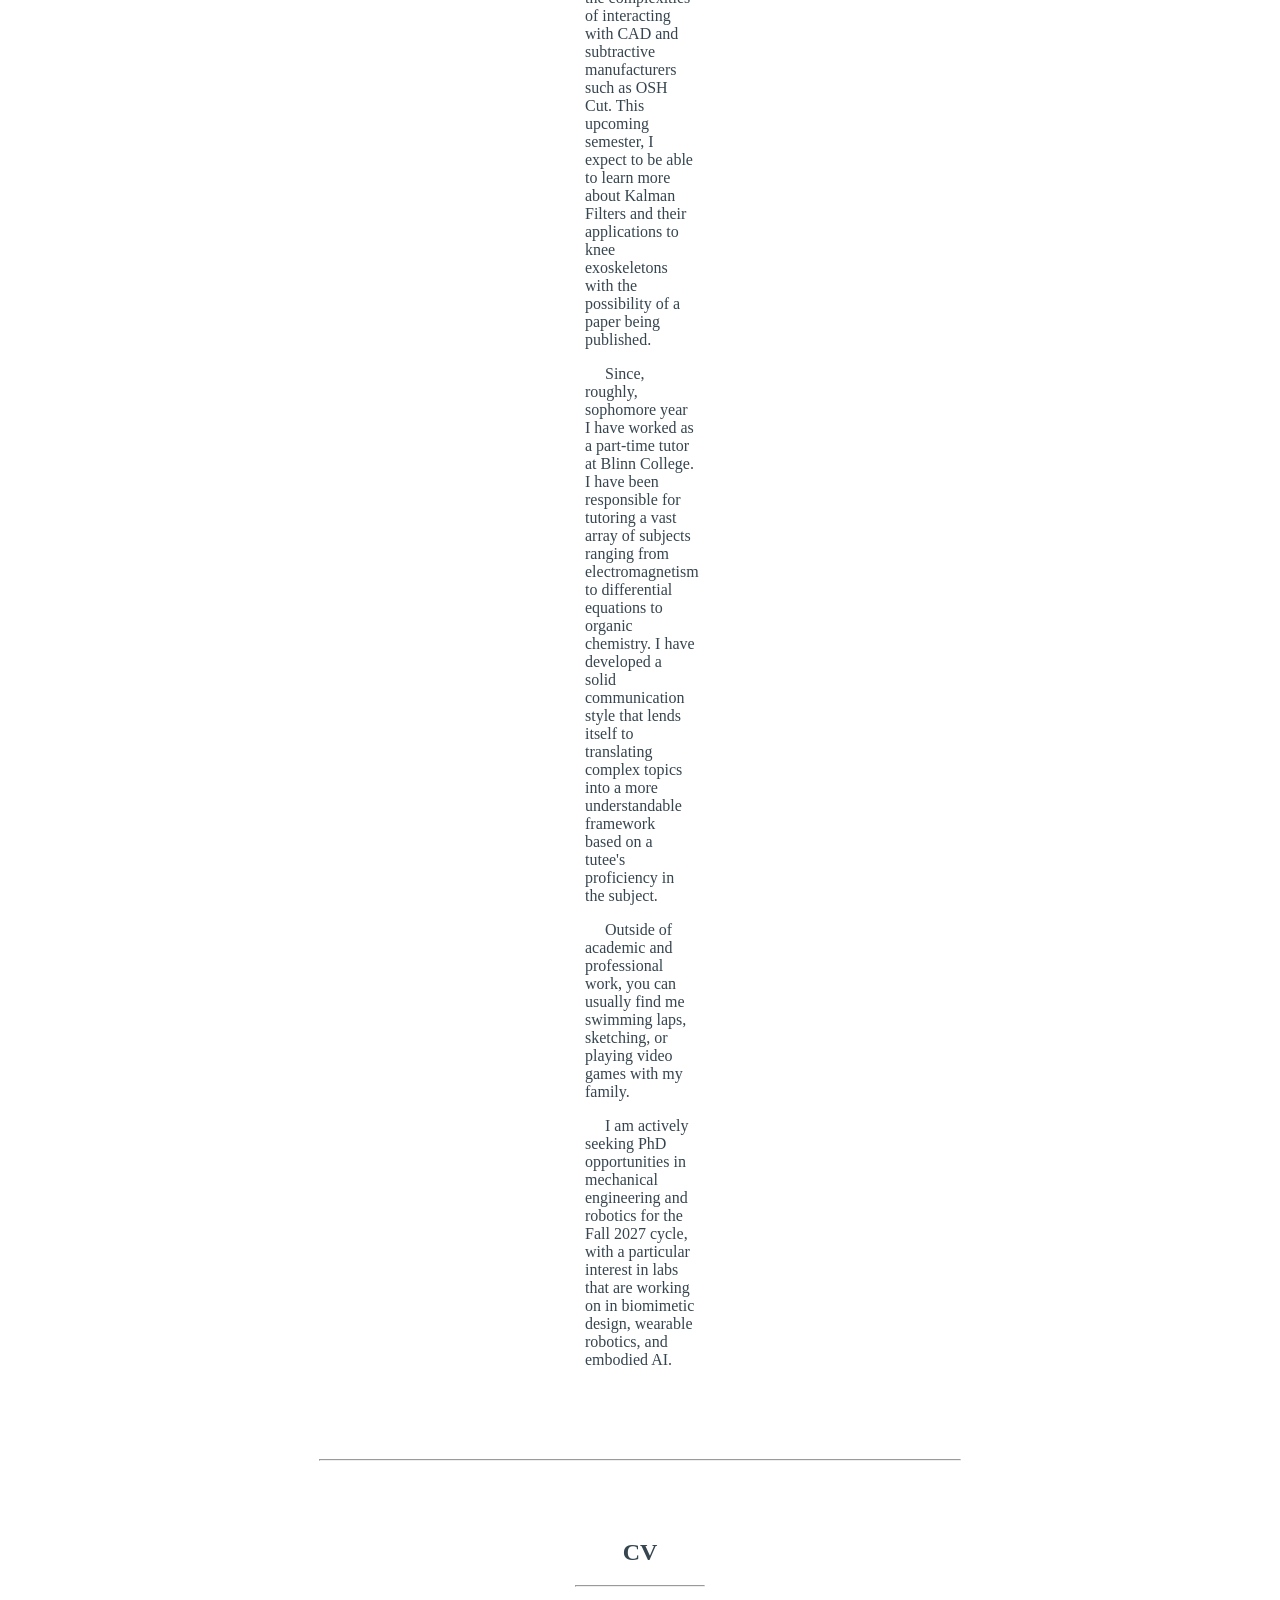
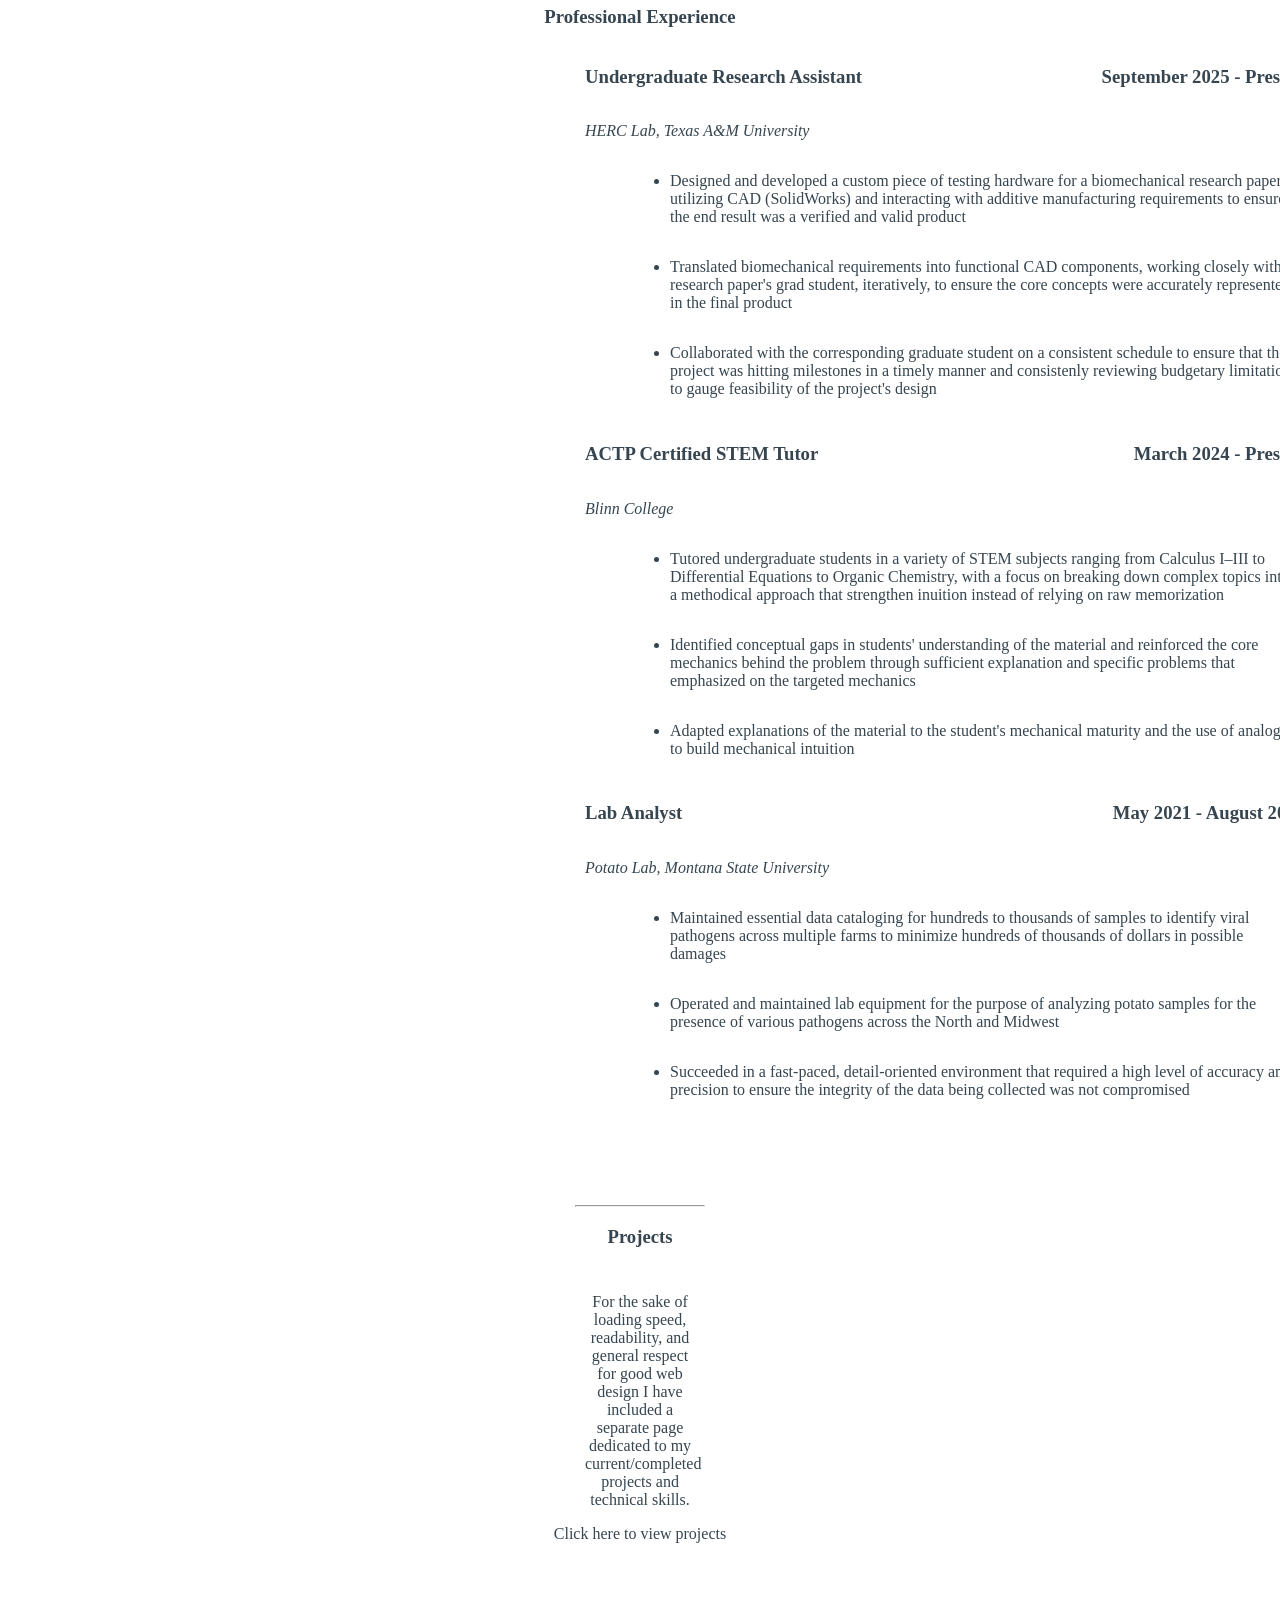
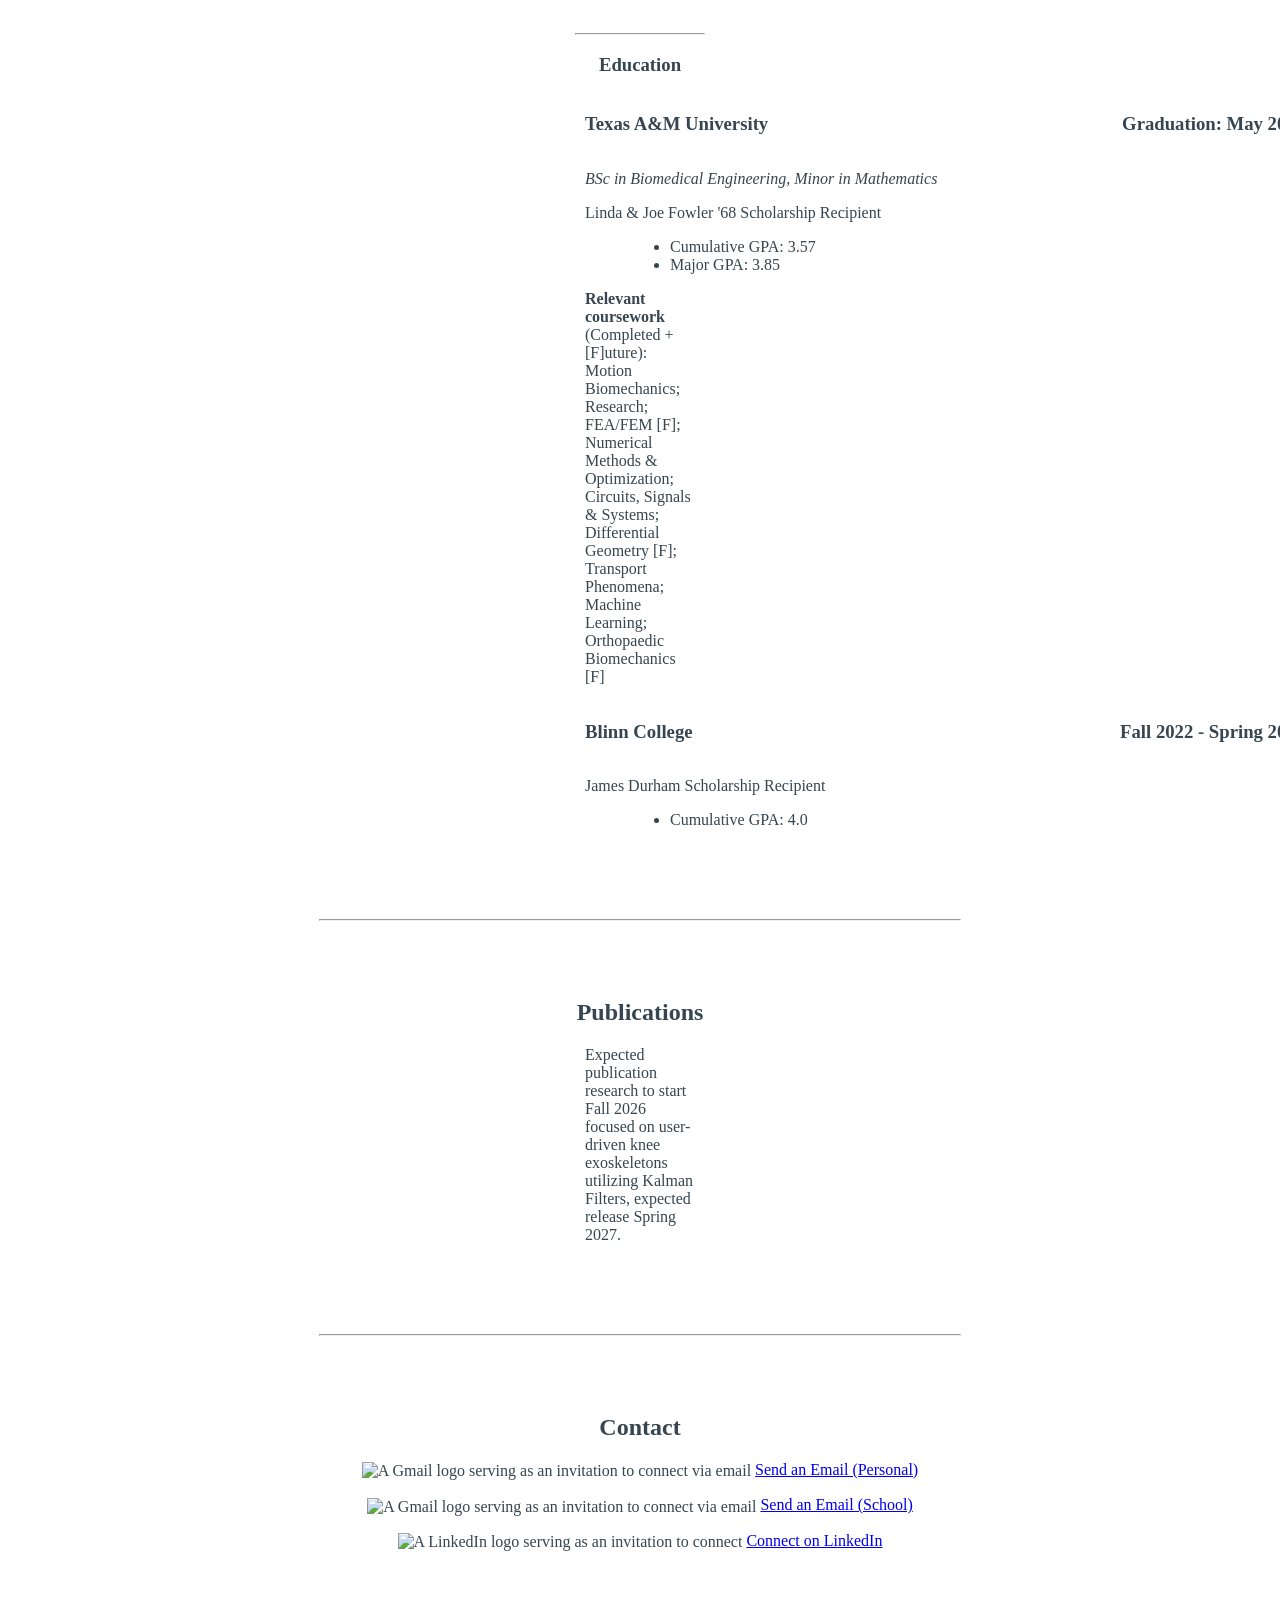
==== commit 4078333a: "Updated Professional CV section" ====
--- a/index.html
+++ b/index.html
@@ -67,13 +67,13 @@
             <p style="text-align:left; margin-left:65vh; margin-right:65vh; text-indent: 20px;">
                 Howdy! I am an undergraduate researcher majoring in Biomedical Engineering  with a minor in mathematics
                 that is interested in the integration of biological ideas into the world of robotic control. My main research interest 
-                lies in translating and applying mathematical frameworks derived from biomechanics to control systems for biomimetic, legged, and exoskeletons systems.
+                lies in translating and applying mathematical frameworks derived from biomechanics to control systems for biomimetic, legged, and exoskeleton systems.
             </p>
 
             <p style="text-align:left; margin-left:65vh; margin-right:65vh; text-indent: 20px;">
                 Currently, I am working in the HERC Lab as an undergraduate researcher. Last semester's project was centered around creating a custom
                  piece of testing hardware for an upcoming paper. Said project allowed me to hone my skills in ergonomic design as well as the 
-                 complexities of interacting with CAD and additive manufacturers such as OSH Cut.
+                 complexities of interacting with CAD and subtractive manufacturers such as OSH Cut.
                  This upcoming semester, I expect to be able to learn more about Kalman Filters and their applications
                  to knee exoskeletons with the possibility of a paper being published.
 
@@ -82,7 +82,7 @@
             <p style="text-align:left; margin-left:65vh; margin-right:65vh; text-indent: 20px;">
                 Since, roughly, sophomore year I have worked as a part-time tutor
                 at Blinn College. I have been responsible for tutoring a vast array of subjects ranging from electromagnetism to differential equations to 
-                organic chemistry, I have developed a solid communication style that lends itself to translating
+                organic chemistry. I have developed a solid communication style that lends itself to translating
                 complex topics into a more understandable framework based on a tutee's proficiency in the subject. 
             </p>
 
@@ -91,7 +91,7 @@
             </p>
 
             <p style="text-align:left; margin-left:65vh; margin-right:65vh; text-indent: 20px;">
-                I am actively seeking PhD opportunities in mechanical engineering and robotics for the Fall 2027 cycle, specifically focusing on labs that share an interest in biomimetic design, wearable robotics, and embodied AI.
+                I am actively seeking PhD opportunities in mechanical engineering and robotics for the Fall 2027 cycle, with a particular interest in labs that are working on in biomimetic design, wearable robotics, and embodied AI.
             </p>
 
         </section>    
@@ -121,21 +121,21 @@
 
                 <ul class="exp_desc">
                     <li>
-
+                        Designed and developed a custom piece of testing hardware for a biomechanical research paper, utilizing CAD (SolidWorks) and interacting with additive manufacturing requirements to ensure the end result was a verified and valid product
                     </li>
                 
                 </ul>   
 
                 <ul class="exp_desc">
                     <li>
-
+                        Translated biomechanical requirements into functional CAD components, working closely with research paper's grad student, iteratively, to ensure the core concepts were accurately represented in the final product 
                     </li>
 
                 </ul>  
 
                 <ul class="exp_desc">
                     <li>
-
+                        Collaborated with the corresponding graduate student on a consistent schedule to ensure that the project was hitting milestones in a timely manner and consistenly reviewing budgetary limitations to gauge feasibility of the project's design
                     </li>
                 </ul>
 
@@ -143,7 +143,7 @@
 
             <div class="res_exp">
                 <div class="res_exp_header">
-                    <h3>STEM Tutor</h3>
+                    <h3>ACTP Certified STEM Tutor</h3>
                     <h3>March 2024 - Present</h3>
                 </div>
 
@@ -153,54 +153,50 @@
 
                 <ul class="exp_desc">
                     <li>
-
+                        Tutored undergraduate students in a variety of STEM subjects ranging from Calculus I–III to Differential Equations to Organic Chemistry, with a focus on breaking down complex topics into a methodical approach that strengthen inuition instead of relying on raw memorization
+                </ul>   
+
+                <ul class="exp_desc">
+                    <li>
+                        Identified conceptual gaps in students' understanding of the material and reinforced the core mechanics behind the problem through sufficient explanation and specific problems that emphasized on the targeted mechanics
+                    </li>
+
+                </ul>  
+
+                <ul class="exp_desc">
+                    <li>
+                        Adapted explanations of the material to the student's mechanical maturity and the use of analogies to build mechanical intuition
+                </ul>
+
+            </div>
+
+            <div class="res_exp">
+                <div class="res_exp_header">
+                    <h3>Lab Analyst</h3>
+                    <h3>May 2021 - August 2021</h3>
+                </div>
+
+                <p class="exp_loc">
+                    Potato Lab, Montana State University
+                </p>
+
+                <ul class="exp_desc">
+                    <li>
+                        Maintained essential data cataloging for hundreds to thousands of samples to identify viral pathogens across multiple farms to minimize hundreds of thousands of dollars in possible damages
                     </li>
                 
                 </ul>   
 
                 <ul class="exp_desc">
                     <li>
-
+                        Operated and maintained lab equipment for the purpose of analyzing potato samples for the presence of various pathogens across the North and Midwest
                     </li>
 
                 </ul>  
 
                 <ul class="exp_desc">
                     <li>
-
-                    </li>
-                </ul>
-
-            </div>
-
-            <div class="res_exp">
-                <div class="res_exp_header">
-                    <h3>Lab Analyst</h3>
-                    <h3>May 2021 - August 2021</h3>
-                </div>
-
-                <p class="exp_loc">
-                    Potato Lab, Montana State University
-                </p>
-
-                <ul class="exp_desc">
-                    <li>
-                        
-
-                    </li>
-                
-                </ul>   
-
-                <ul class="exp_desc">
-                    <li>
-
-                    </li>
-
-                </ul>  
-
-                <ul class="exp_desc">
-                    <li>
-
+                        Succeeded in a fast-paced, detail-oriented environment that required a high level of accuracy and precision to ensure the integrity of the data being collected was not compromised
                     </li>
                 </ul>
 
@@ -217,6 +213,8 @@
             For the sake of loading speed, readability, and general respect for good web design I have included a separate page dedicated to my current/completed projects and technical skills.
         </p>
 
+        <a class="proj_button" href="./pages/projects.html">Click here to view projects</a>
+
         <hr style="width:10%; margin-top:10vh;"> 
 
             <div class="cv_edu">
@@ -238,7 +236,7 @@
                     Linda & Joe Fowler '68 Scholarship Recipient
                 </p>
 
-                <ul class="exp_desc">
+                <ul class="cv_gpa">
                     <li>
                         Cumulative GPA: 3.57
                     </li>
@@ -249,7 +247,7 @@
                 </ul>
 
                 <p style="text-align:left; margin-left:65vh; margin-right:65vh;">
-                    <b>Relevant coursework</b> (Current + [F]uture): Motion Biomechanics; Research; FEA/FEM [F]; Numerical Methods & Optimization;
+                    <b>Relevant coursework</b> (Completed + [F]uture): Motion Biomechanics; Research; FEA/FEM [F]; Numerical Methods & Optimization;
                      Circuits, Signals & Systems; Differential Geometry [F]; Transport Phenomena; Machine Learning; Orthopaedic Biomechanics [F]
                 </p>
 
@@ -280,7 +278,7 @@
             </h2>
 
             <p style="text-align:left; margin-left:65vh; margin-right:65vh;">
-                Upcoming publication regarding user-driven knee exoskeletons utilizing Kalman Filters, expected release Spring 2027.
+                Expected publication research to start Fall 2026 focused on user-driven knee exoskeletons utilizing Kalman Filters, expected release Spring 2027.
             </p>
 
         </section>
@@ -295,7 +293,15 @@
             <p class = "connections">
                 <img src="./images/gmail_logo.png" alt="A Gmail logo serving as an invitation to connect via email" class="connection_icon">
                 <a href="mailto:johan.sando103@gmail.com">
-                    Send an Email
+                    Send an Email (Personal)
+                </a>
+                
+            </p>
+
+            <p class = "connections">
+                <img src="./images/gmail_logo.png" alt="A Gmail logo serving as an invitation to connect via email" class="connection_icon">
+                <a href="mailto:johan.sando@tamu.edu">
+                    Send an Email (School)
                 </a>
             </p>
 
--- a/css_design/main_style.css
+++ b/css_design/main_style.css
@@ -107,10 +107,12 @@
     margin-bottom: 10px;
 }
 
-ul.exp_desc{
+.exp_desc li{
+    width: 70vh !important;
     text-align:left;
     list-style-type: disc;
     margin-left: 70vh;
+    margin-right: 65vh;
 }
 
 pre{
@@ -127,4 +129,48 @@
     font-style: italic;
     margin-left: 65vh;
     text-align: left;
+}
+
+.cv_header{
+    display: flex;
+    margin-left: 65vh;
+    margin-right: 120px;
+    flex-direction: row;    
+    justify-content: space-between !important; 
+    align-items: center;
+    width: 80vh;
+    text-align:center;
+    padding-bottom: 0;
+}
+
+.cv_exp{
+    display:flex;
+    flex-direction:column;
+    width: 100vh;
+    margin-bottom: 10px;
+}
+
+.hr{
+    color:rgb(83, 83, 83)
+}
+
+.proj_button{
+    text-align:center;
+
+    text-decoration: none;
+    color: rgb(54,69,79);
+
+    &:hover{
+        text-decoration: underline;
+        color: rgb(80, 83, 231);
+        opacity: 0.8;
+    }    
+
+}
+
+ul.cv_gpa{
+    align-items: center;
+    text-align:left;
+    list-style-type: disc;
+    margin-left: 70vh;
 }
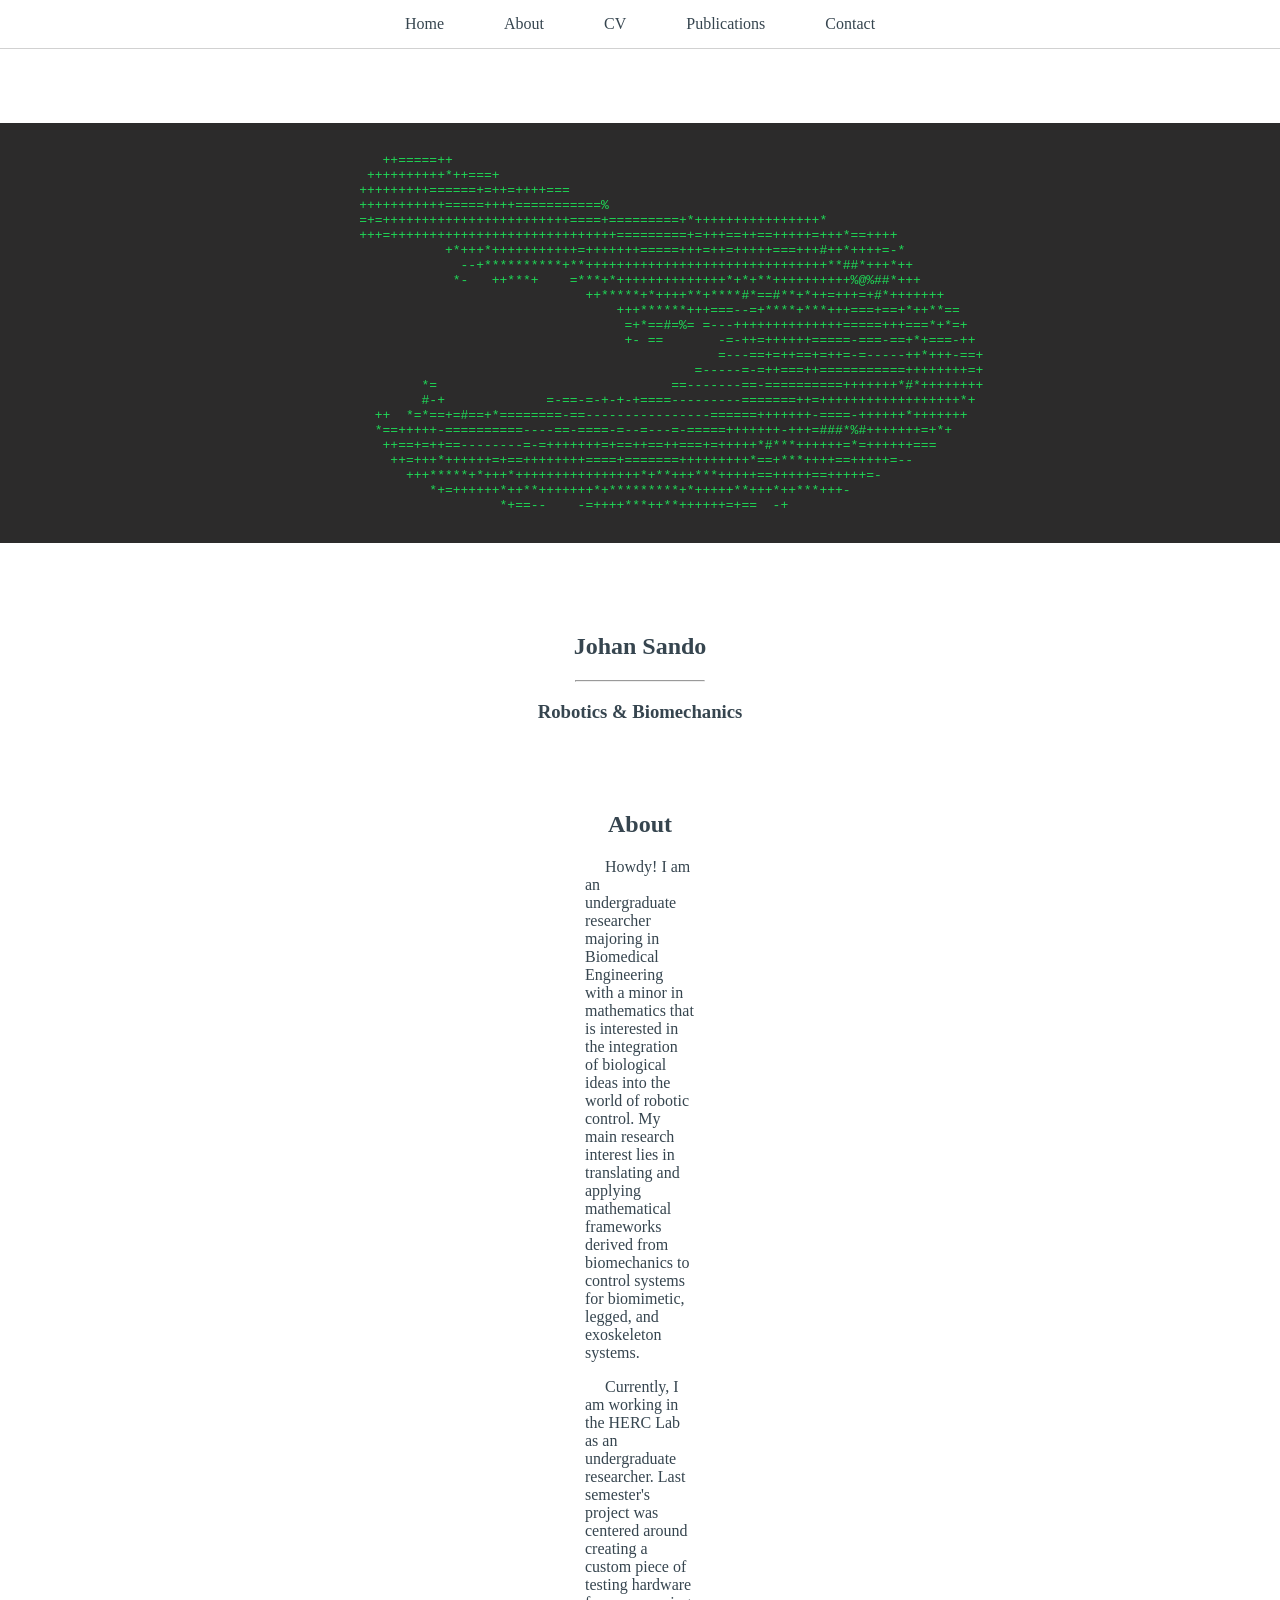
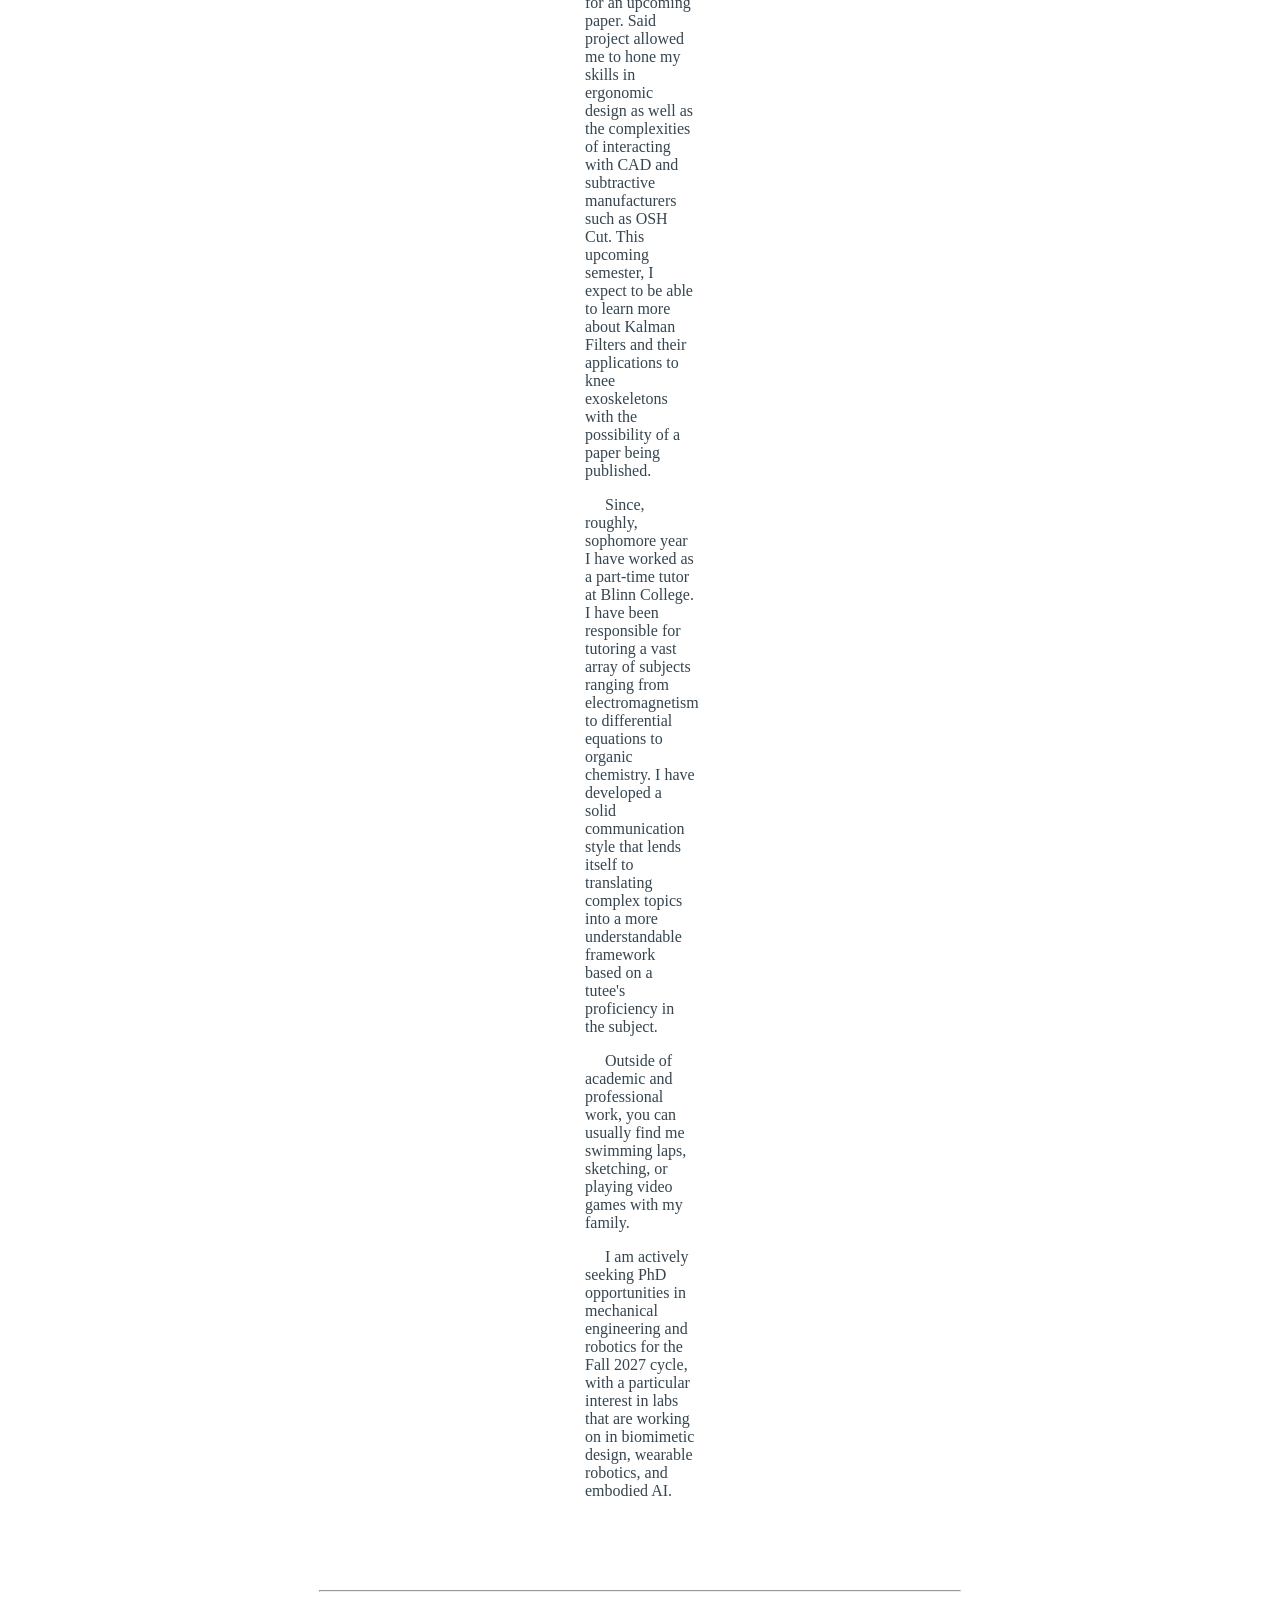
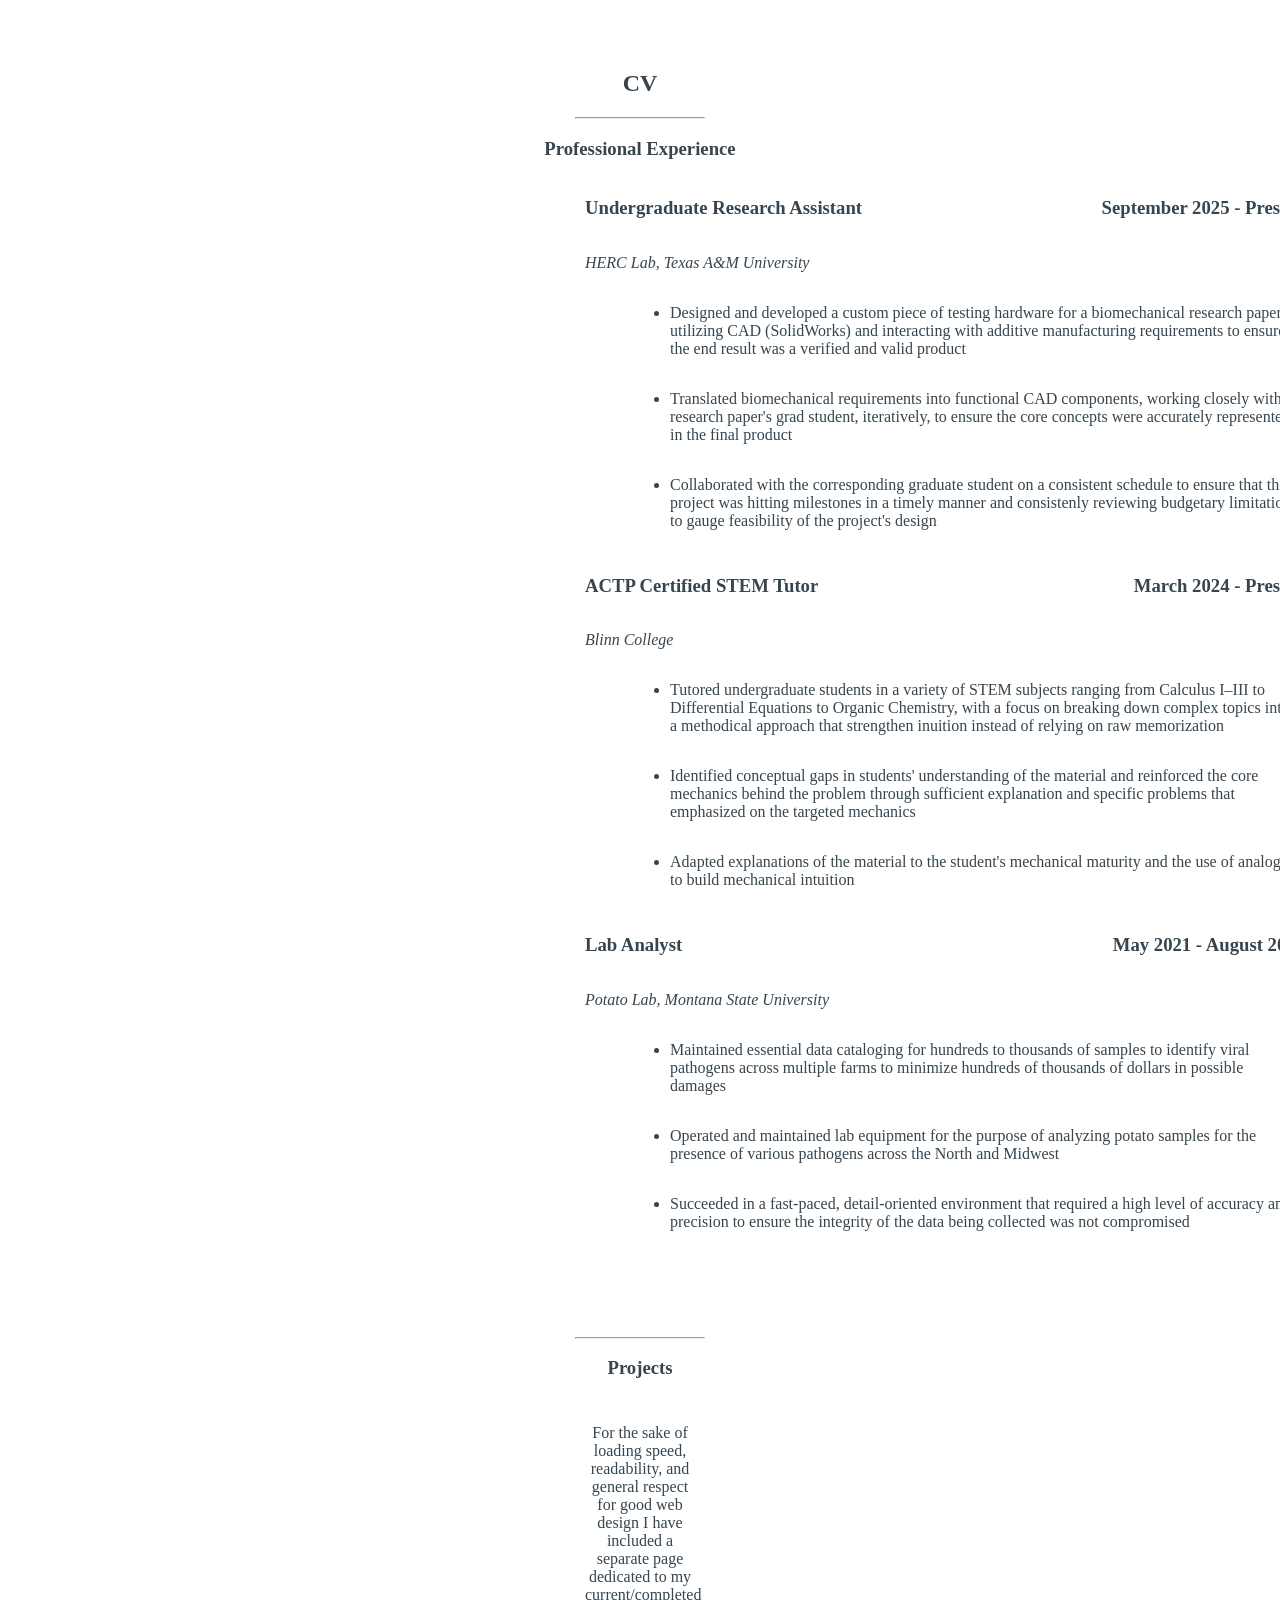
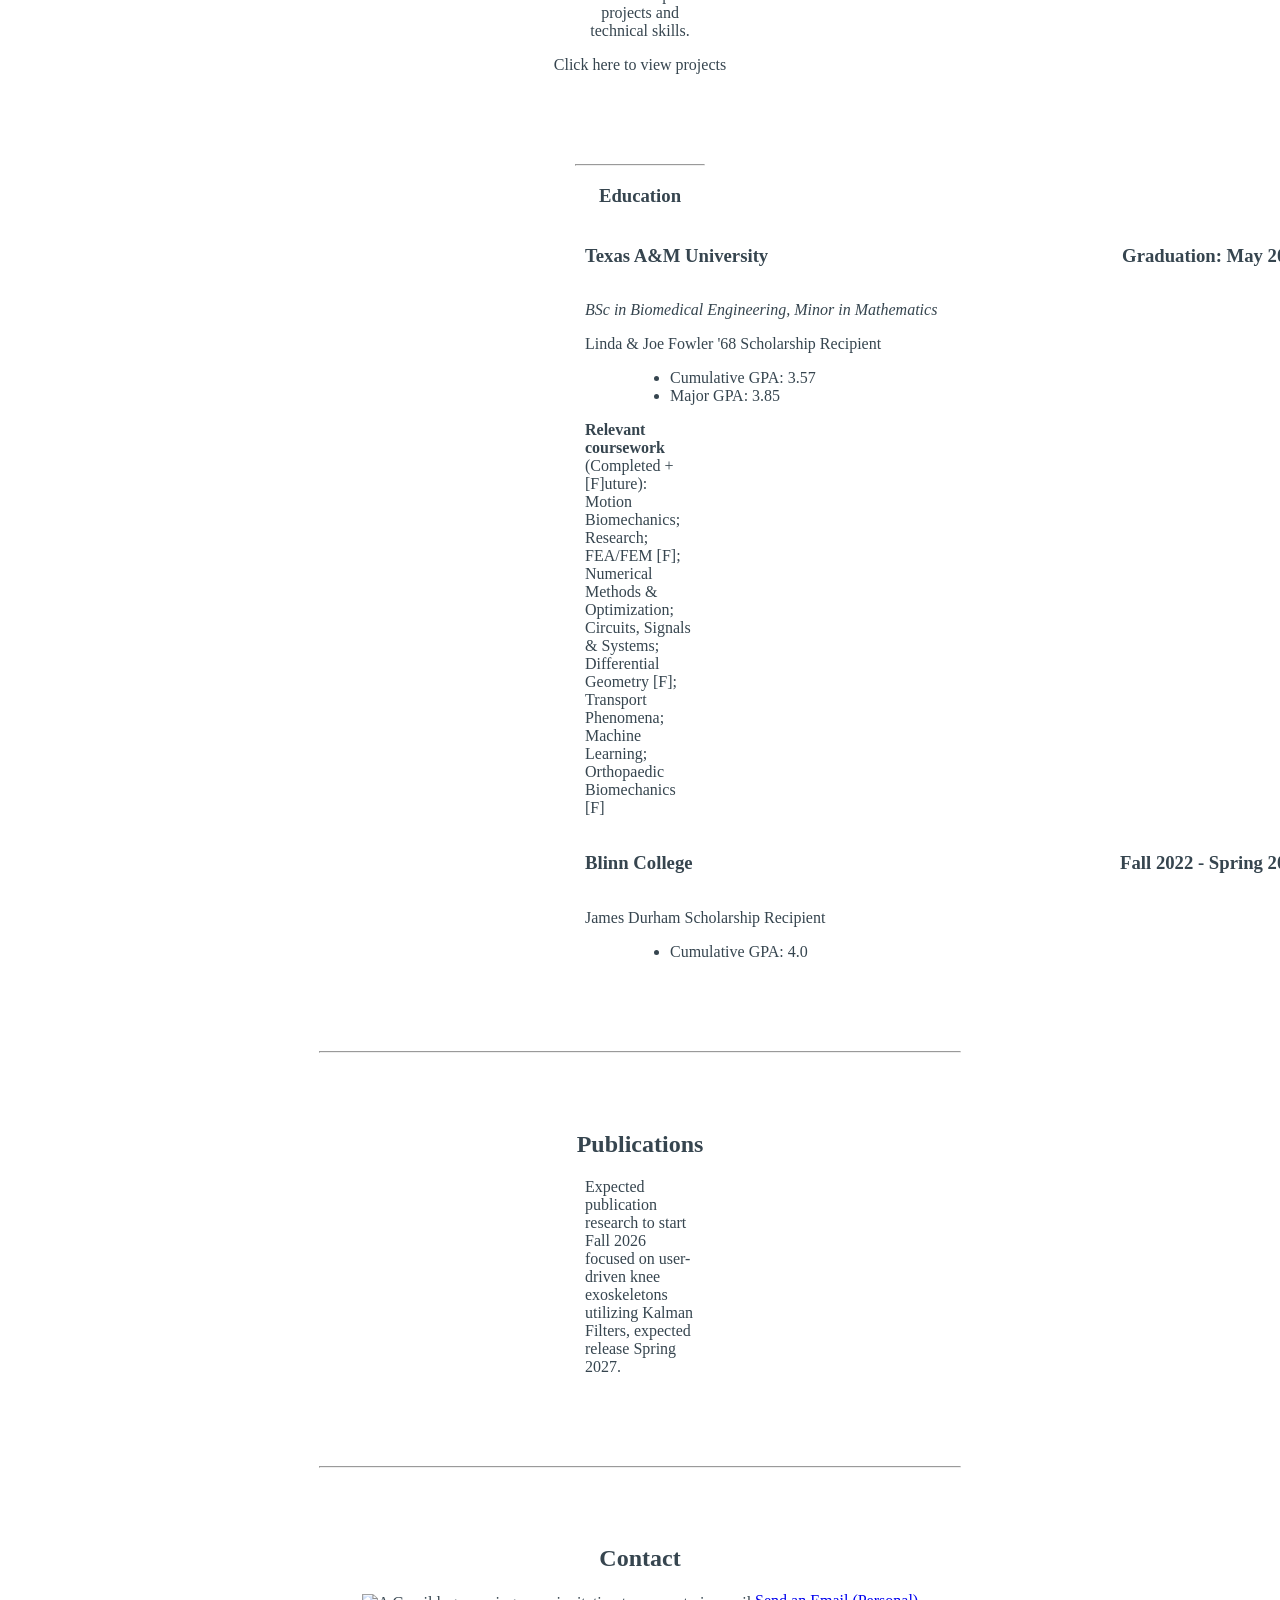
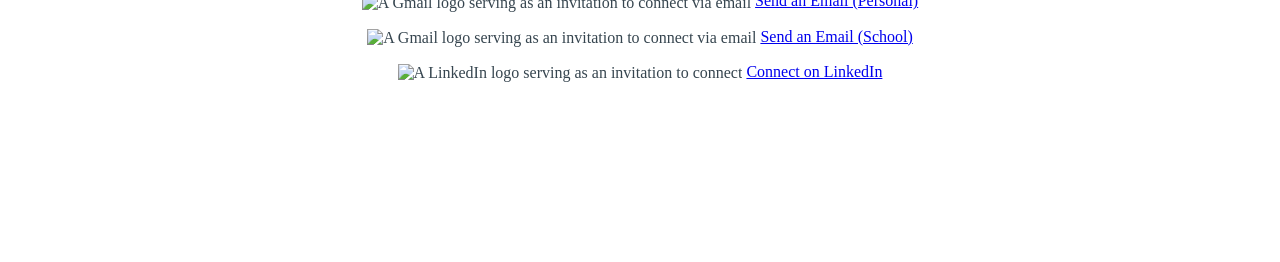
==== commit 6196f418: "Chnged from corporate title to personal" ====
--- a/index.html
+++ b/index.html
@@ -53,9 +53,15 @@
                                                                                                     
             </pre>
             <figcaption>
-                <h1>
-                    Lockjaw Technologies
+                <h1 style="margin-top: 10vh;">
+                    Johan Sando
                 </h1>
+
+                <hr style="width:10%;"> 
+
+                <h3>
+                    Robotics & Biomechanics
+                </h3>
             </figcaption>
         </section>
 
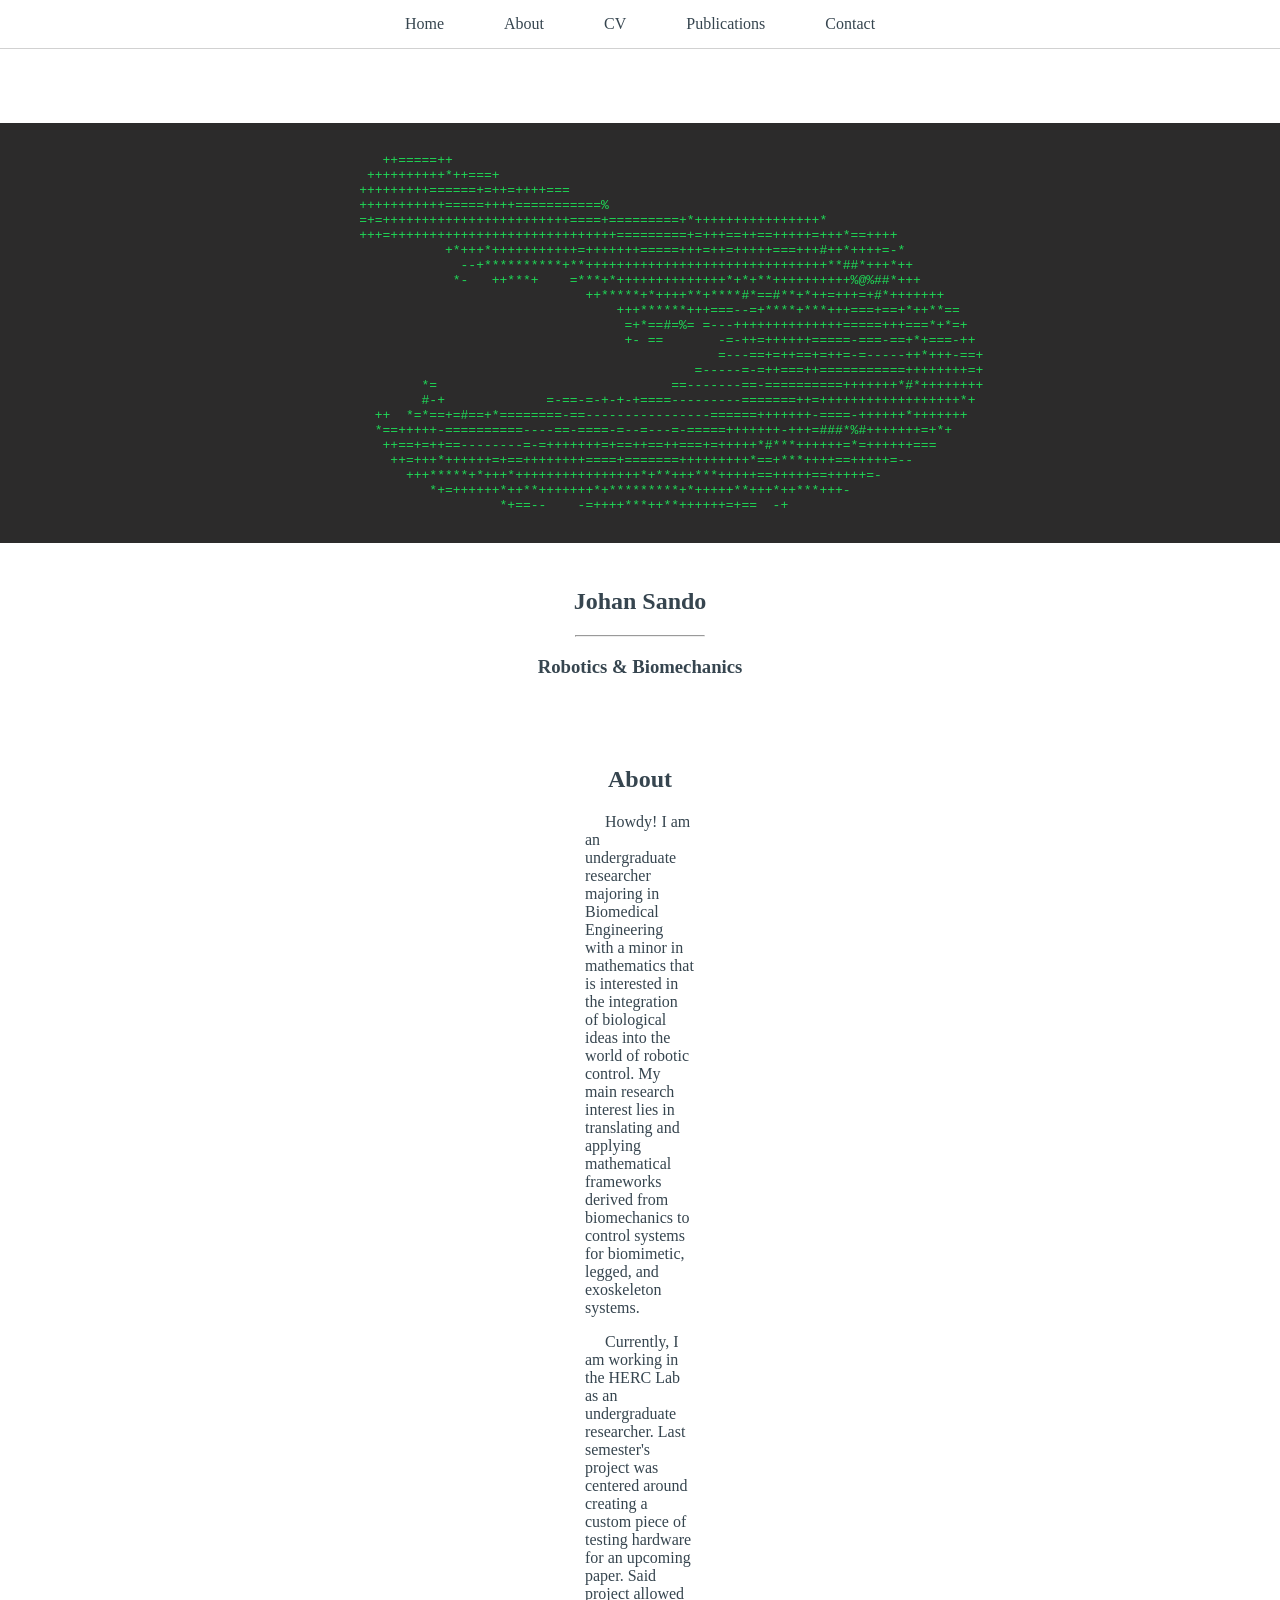
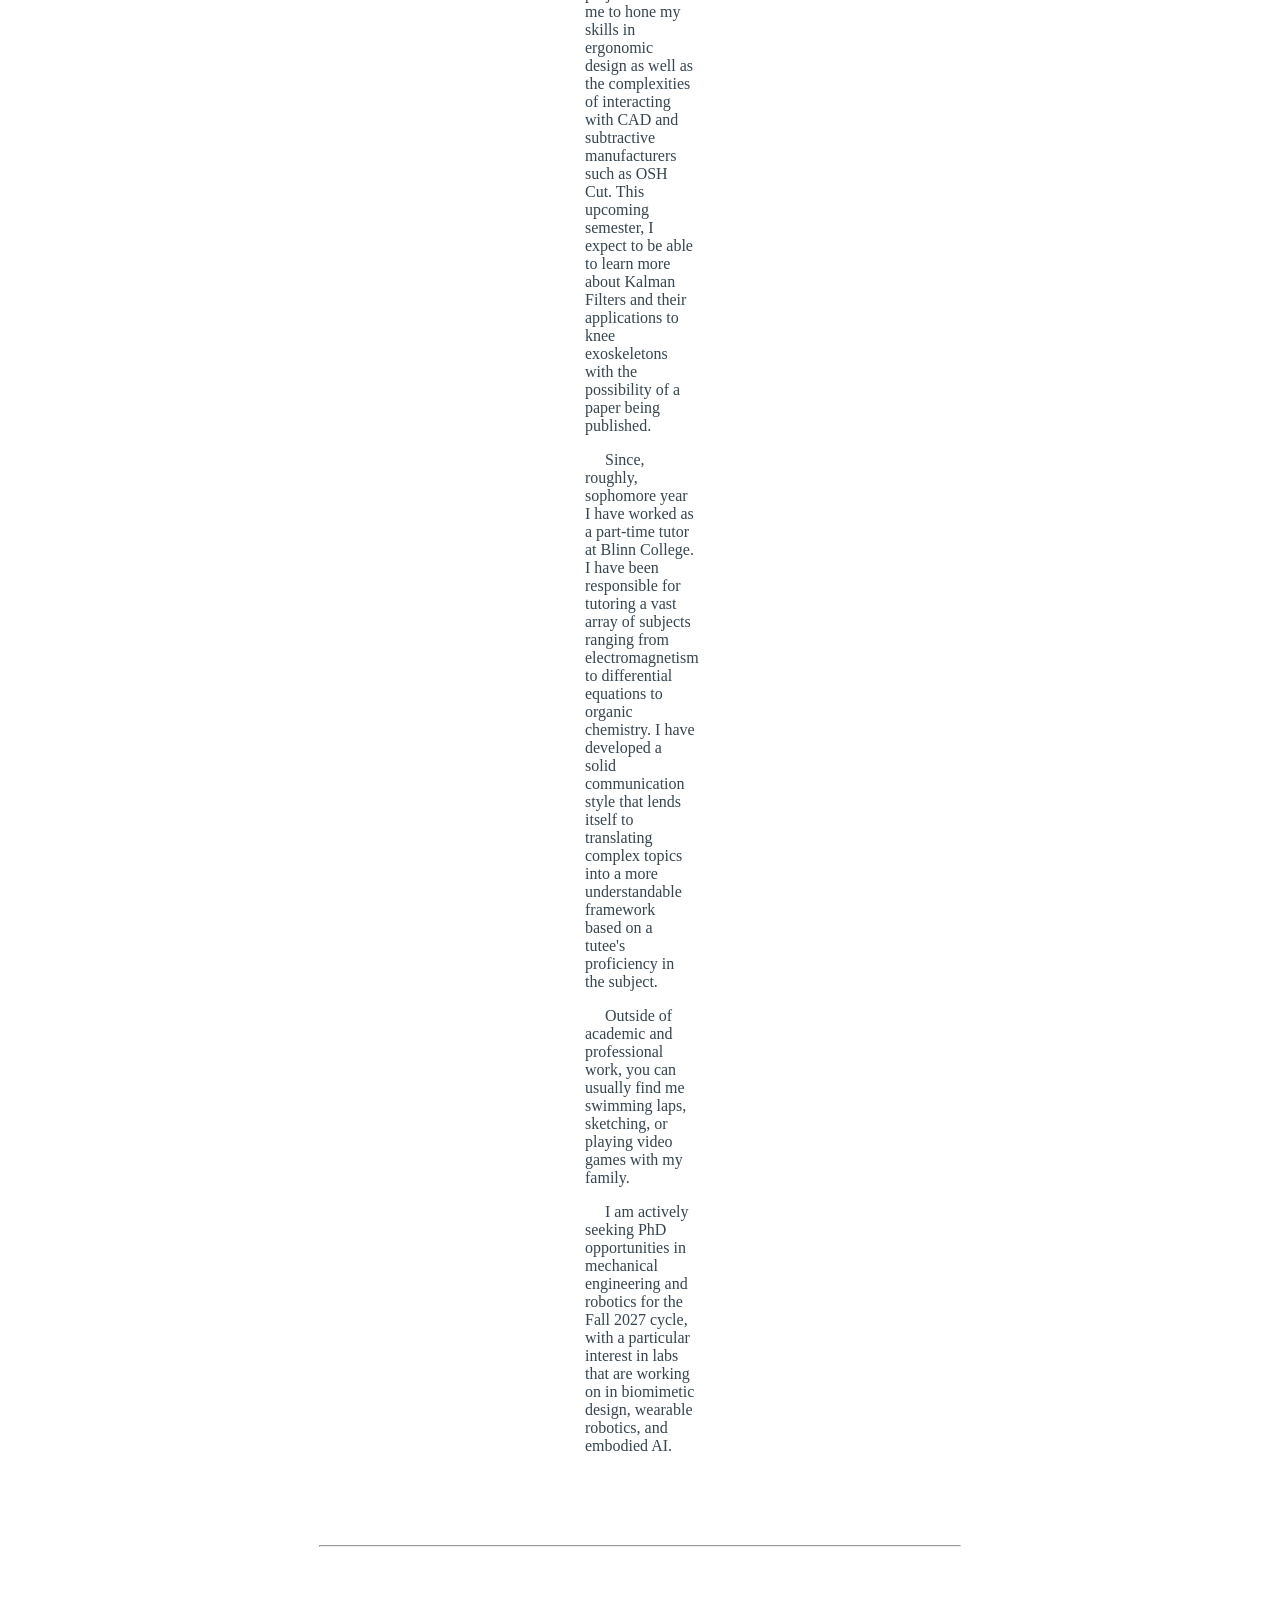
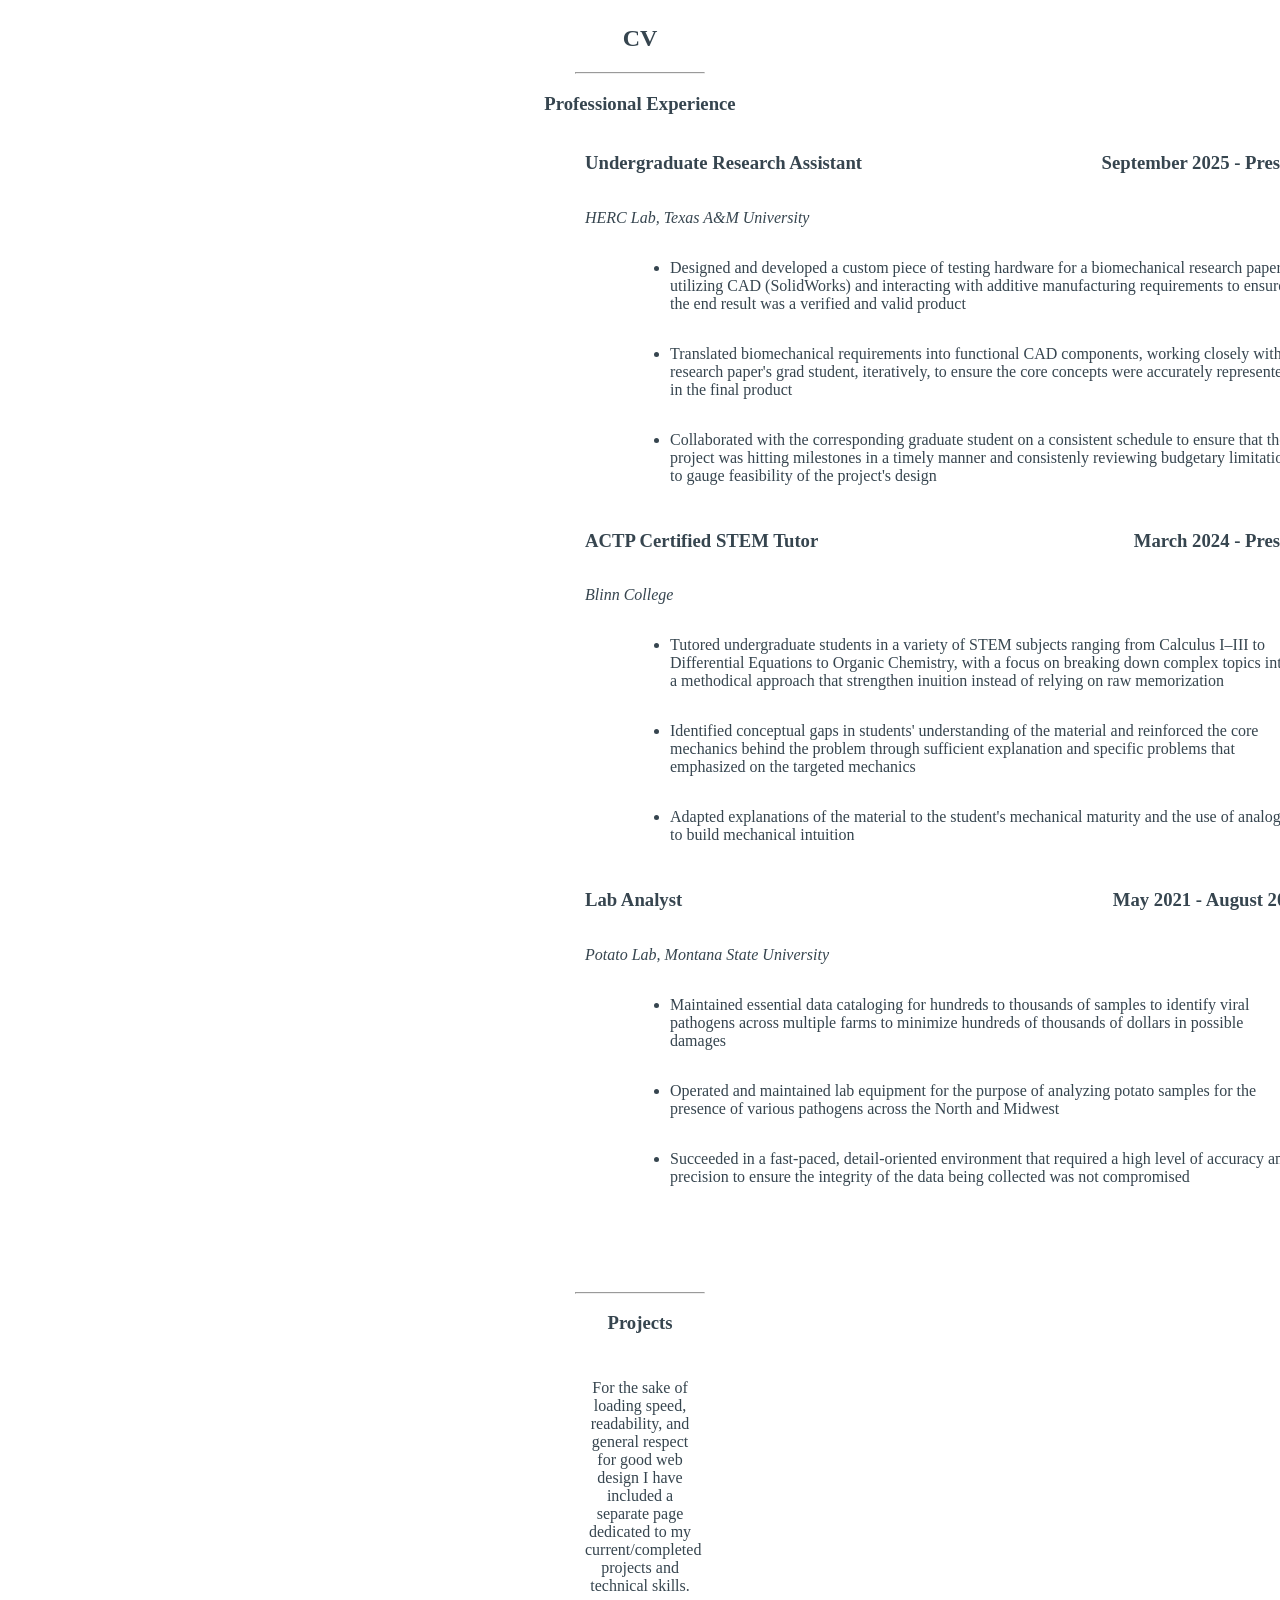
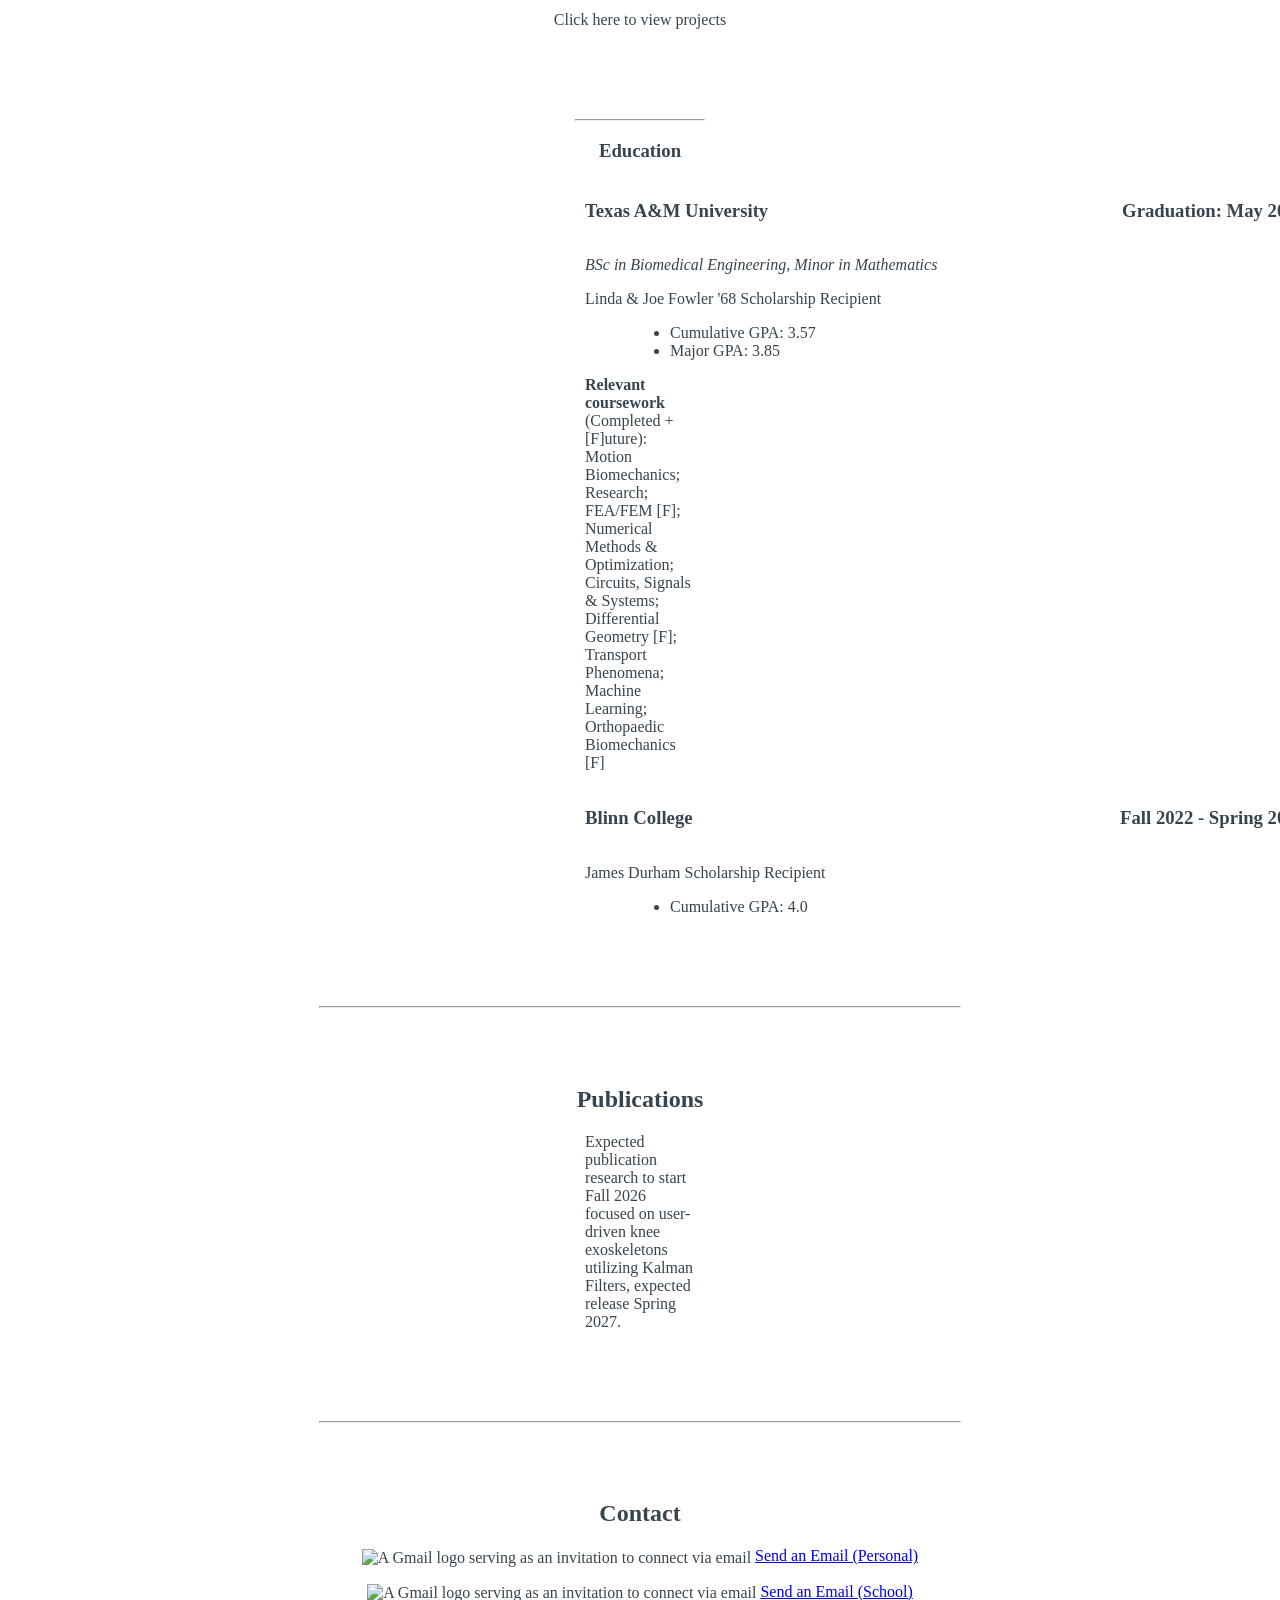
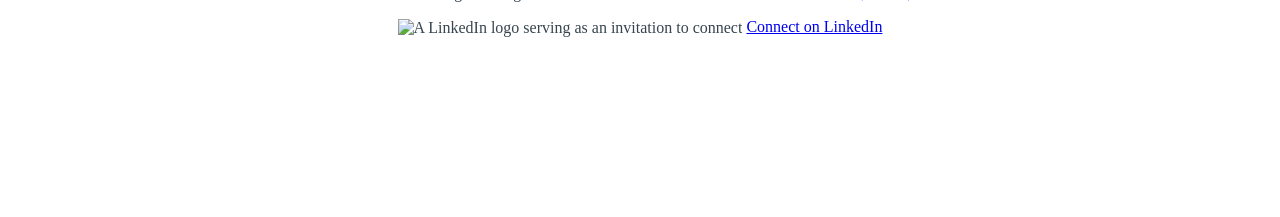
==== commit b3477702: "Changed the front page" ====
--- a/index.html
+++ b/index.html
@@ -53,7 +53,7 @@
                                                                                                     
             </pre>
             <figcaption>
-                <h1 style="margin-top: 10vh;">
+                <h1 style="margin-top: 5vh;">
                     Johan Sando
                 </h1>
 
